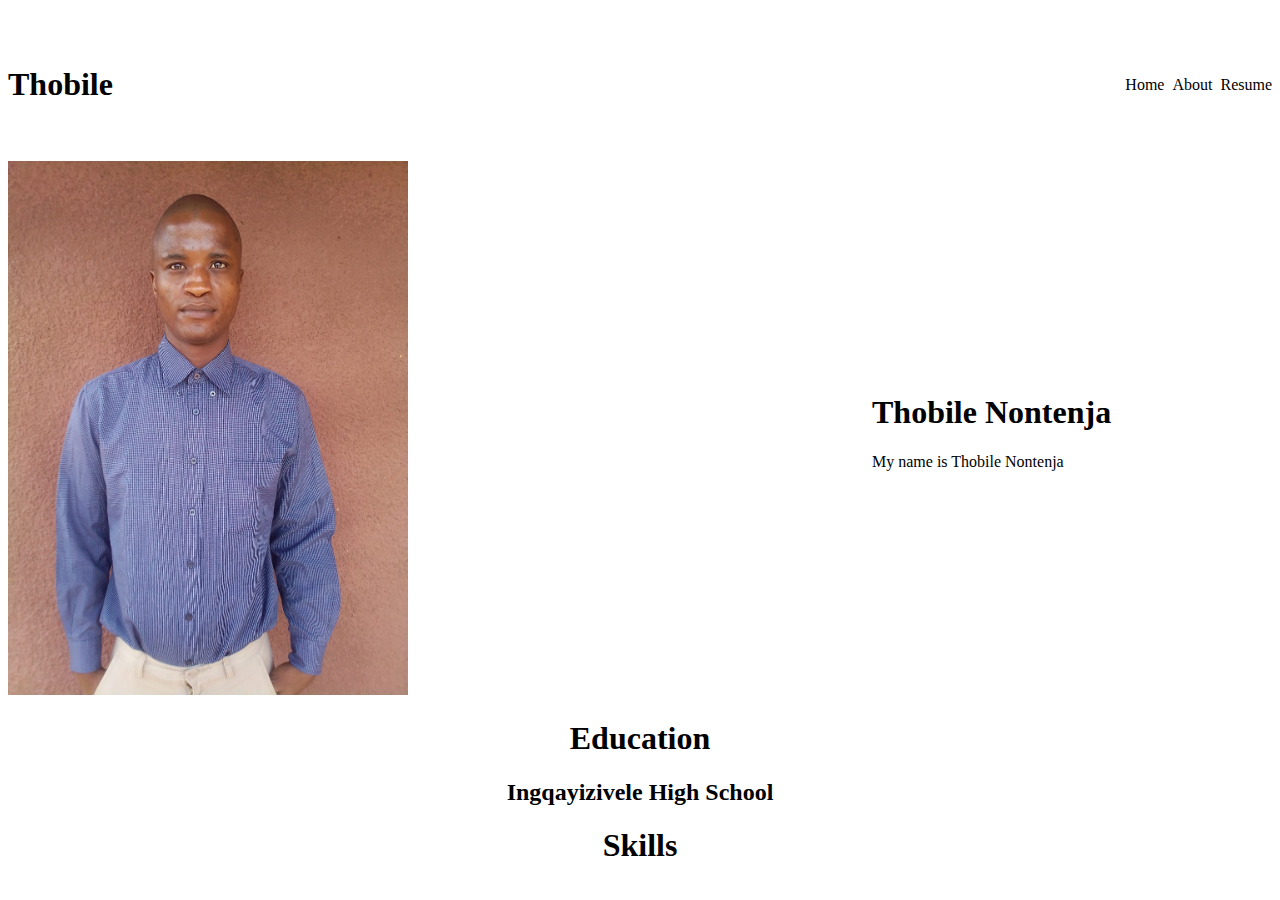
==== week two/portfolio/index.html @ d86ec3b3 "updated project" ====
<!DOCTYPE html>
<html lang="en">
<head>
    <meta charset="UTF-8">
    <meta name="viewport" content="width=device-width, initial-scale=1.0">
    <link rel="stylesheet" href="style.css">
    <title>Portfolio</title>
</head>
<body>

    <nav class="header
    ">
        <h1>Thobile</h1>
        <div class="nav-links">
            <ul>
                <li>Home</li>
                <li>About</li>
                <li>Resume</li>
            </ul>
        </div>
    </nav>

    <section class="main">
        <div class="portfolio-img">
            <img src="images/d8c69f7d-e701-4151-84f4-5d6ca91db2db.jpg" alt="">
        </div>
        <div class="content">
            <h1>Thobile Nontenja</h1>
            <p>My name is Thobile Nontenja</p>
        </div>
    </section>

    <section class="education">
        <h1>Education</h1>
        <div class="high-school">
            <h2>Ingqayizivele High School</h2>
        </div>
    </section>

    <section class="skills">
        <h1>Skills</h1>
    </section>
    
</body>
</html>
---- week two/portfolio/style.css ----
.header,.nav-links ul,.main{
    display: flex;
    justify-content: space-between;
    align-items: center;
}
.header{
    height: 17vh;
}
.nav-links ul{
    gap: 8px;
}

.nav-links ul li{
    list-style: none;
}

.main .portfolio-img{
    width: 400px;
}

.main .portfolio-img img{
    width: 100%;
}

.content{
    width: 400px;
}

.education h1{
    text-align: center;
}

.high-school{
    text-align: center;
}

.skills h1{
    text-align: center;
}
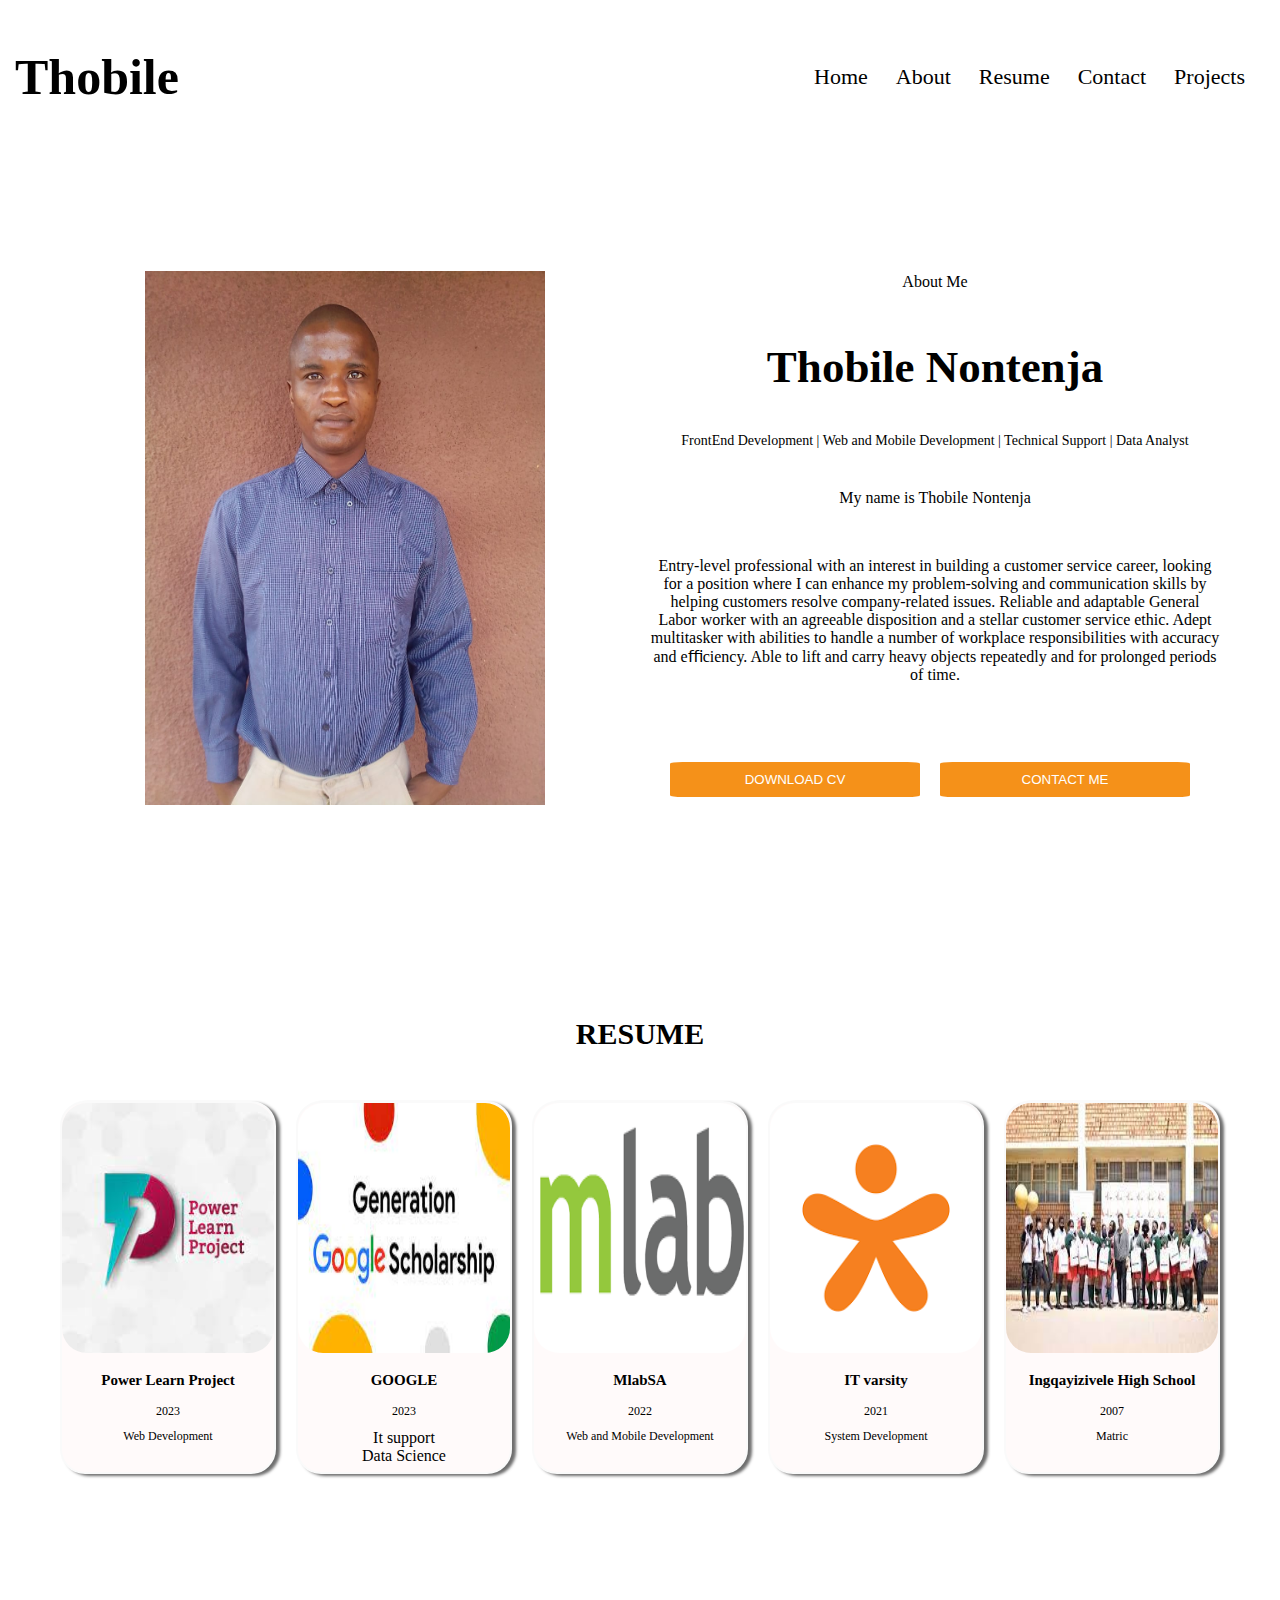
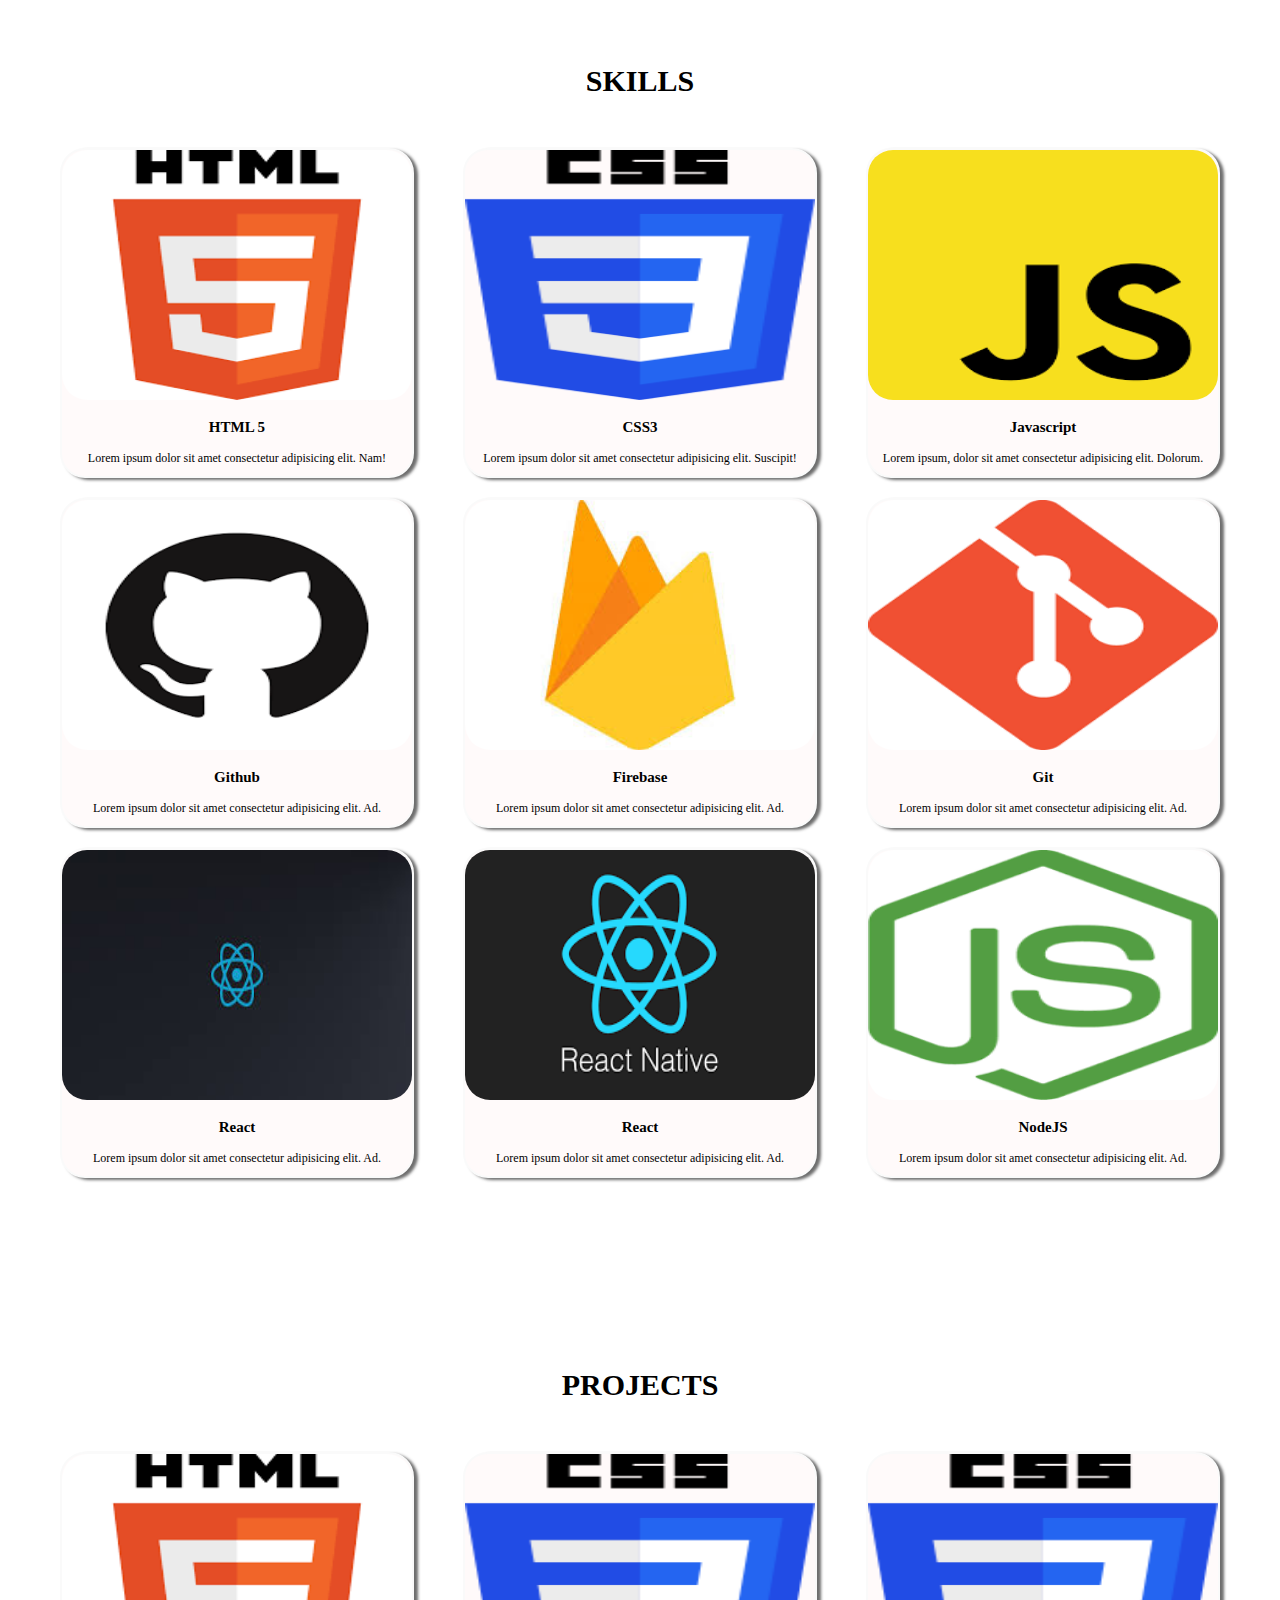
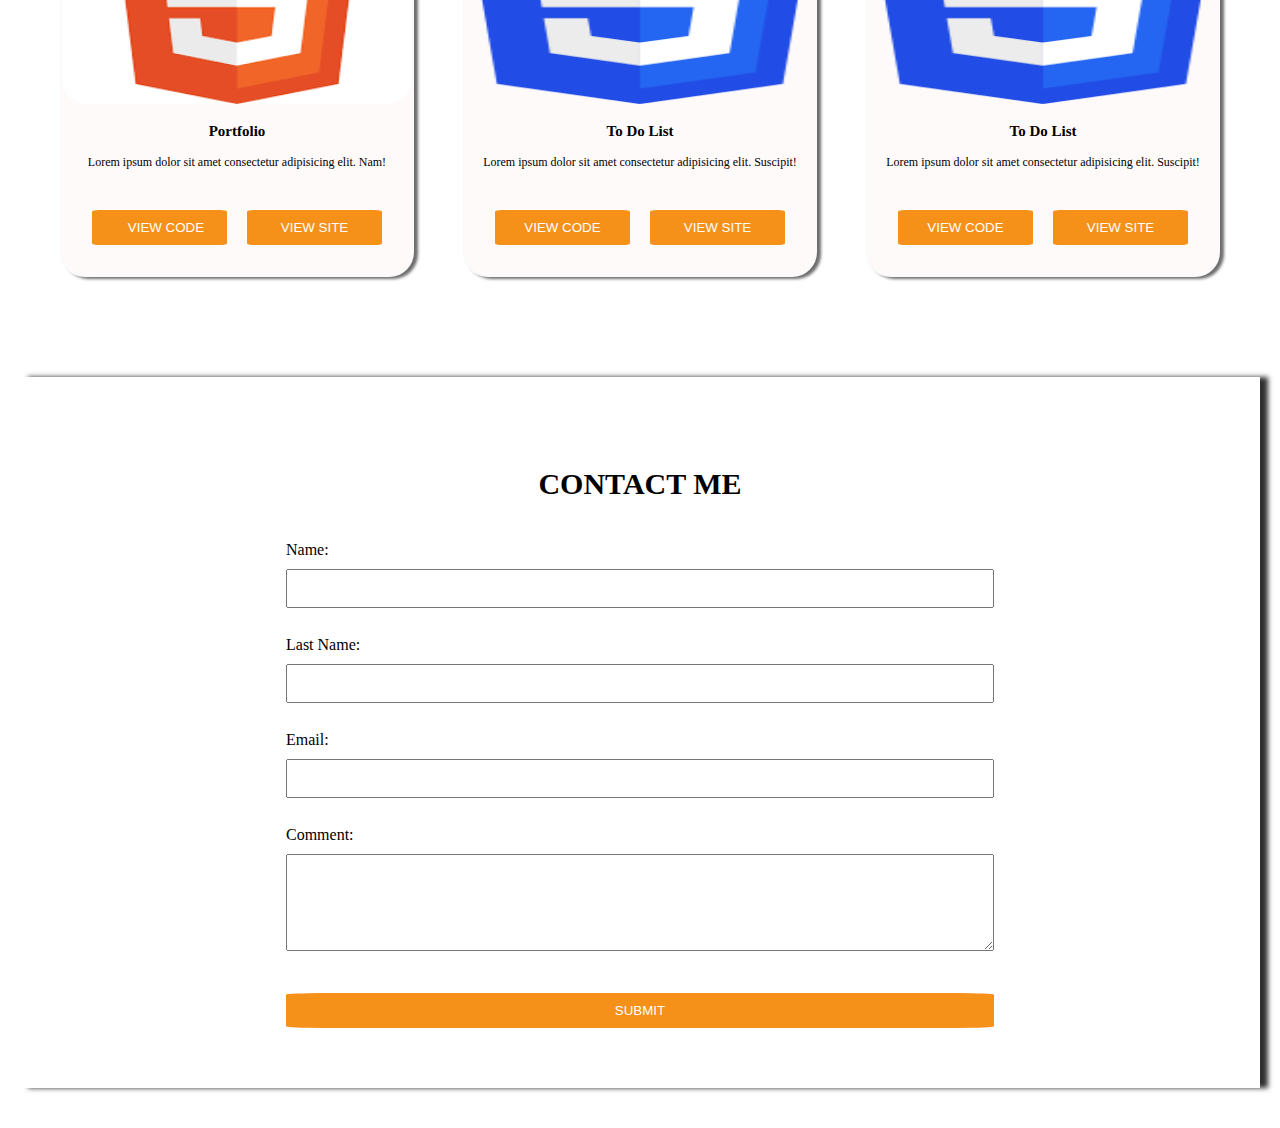
==== commit 3525b2e3: "updated project" ====
--- a/week two/portfolio/index.html
+++ b/week two/portfolio/index.html
@@ -4,41 +4,266 @@
     <meta charset="UTF-8">
     <meta name="viewport" content="width=device-width, initial-scale=1.0">
     <link rel="stylesheet" href="style.css">
+    <link rel="stylesheet" href="fontawesome/css/all.min.css">
     <title>Portfolio</title>
 </head>
 <body>
-
-    <nav class="header
-    ">
+<header>
+    <nav class="header" id="#header">
         <h1>Thobile</h1>
         <div class="nav-links">
             <ul>
-                <li>Home</li>
-                <li>About</li>
-                <li>Resume</li>
+                <li id="#home">Home</li>
+                <li id="#about">About</li>
+                <li id="#resume">Resume</li>
+                <li id="#contact">Contact</li>
+                <li>Projects</li>
+                
+                 
+                
             </ul>
         </div>
     </nav>
 
-    <section class="main">
+    <nav class="mobile-header" id="#header">
+        <h1>Thobile</h1>
+
+        <div class="hamburger">
+            <div class="hamburger-icon">
+                <span></span>
+                <span></span>
+                <span></span>
+
+            </div>
+
+            <!-- <div class="nav-links">
+                <ul>
+                    <li id="#home">Home</li>
+                    <li id="#about">About</li>
+                    <li id="#resume">Resume</li>
+                    <li id="#contact">Contact</li>
+                    <li>Projects</li>
+                </ul>
+            </div> -->
+        </div>
+       
+       
+    </nav>
+</header>
+    
+
+    <section class="about" id="#about">
         <div class="portfolio-img">
             <img src="images/d8c69f7d-e701-4151-84f4-5d6ca91db2db.jpg" alt="">
         </div>
         <div class="content">
+            <p>About Me</p>
             <h1>Thobile Nontenja</h1>
+
+            <h4>FrontEnd Development | Web and Mobile Development | Technical Support | Data Analyst</h4>
             <p>My name is Thobile Nontenja</p>
-        </div>
-    </section>
-
-    <section class="education">
-        <h1>Education</h1>
-        <div class="high-school">
-            <h2>Ingqayizivele High School</h2>
-        </div>
-    </section>
-
-    <section class="skills">
-        <h1>Skills</h1>
+            <p>Entry-level professional with an interest in building a customer service career, looking for a position where I can enhance my problem-solving and communication skills by helping customers resolve company-related issues. Reliable and adaptable General Labor worker with an agreeable disposition and a stellar customer service ethic. Adept multitasker with abilities to handle a number of workplace responsibilities with accuracy and eﬃciency. Able to lift and carry heavy objects repeatedly and for prolonged periods of time.</p>
+
+            <div class="social">
+                <i class="fa fa-twitter"></i>
+            </div>
+            <div class="btn">
+                <button>Download CV</button>
+                <button>Contact Me</button>
+            </div>
+        </div>
+    </section>
+
+    <section class="resume" id="#resume">
+        <h1>Resume</h1>
+
+        <div class="resume-content">
+            <div class="education">
+                <img src="images/plp.jpg" alt="">
+                <h6>Power Learn Project</h6>
+                <p>2023</p>
+               <p>Web Development</p>
+            </div>
+
+            <div class="education">
+                <img src="images/google.jpg" alt="">
+                <h6>GOOGLE</h6>
+                <p>2023</p>
+                <ul>
+                    <li>It support</li>
+                    <li>Data Science</li>
+                </ul>
+            </div>
+
+            <div class="education">
+                <img src="images/mlab.png" alt="">
+                <h6>MlabSA</h6>
+                <p>2022</p>
+                <p>Web and Mobile Development</p>
+                <i class="fa- fa-facebook"></i>
+            </div>
+    
+            <div class="education"> 
+                <img src="images/itvarsity.png" alt="">
+                <h6>IT varsity</h6>
+                <p>2021</p>
+                <p>System Development</p>
+            </div>
+    
+    
+           
+            <div class="education">
+                <img src="images/imgqayizivele.jpg" alt="">
+                <h6>Ingqayizivele High School</h6>
+                <p>2007</p>
+                <p>Matric</p>
+            </div>
+        </div>
+
+        
+    </section>
+
+    <section class="skills" id="#skills">
+        <h1>SkilLS</h1>
+
+        <div class="skills-content">
+            <div class="skill">
+                <img src="images/html5.png" alt="">
+                <h6>HTML 5</h6>
+                <p>Lorem ipsum dolor sit amet consectetur adipisicing elit. Nam!</p>
+                
+            </div>
+
+            <div class="skill">
+
+                <img src="images/180px-CSS3_logo_and_wordmark.svg.png" alt="">
+                <h6>CSS3</h6>
+                <p>Lorem ipsum dolor sit amet consectetur adipisicing elit. Suscipit!</p>
+                
+            </div>
+    
+            <div class="skill">
+                <img src="images/download.png" alt="">
+                <h6>Javascript</h6>
+                <p>Lorem ipsum, dolor sit amet consectetur adipisicing elit. Dolorum.</p>
+                
+            </div>
+    
+    
+           
+
+            <div class="skill">
+                <img src="images/download (4).png" alt="">
+                <h6>Github</h6>
+                <p>Lorem ipsum dolor sit amet consectetur adipisicing elit. Ad.</p>
+                
+            </div>
+
+            <div class="skill">
+                <img src="images/download (1).jpeg" alt="">
+                <h6>Firebase</h6>
+                <p>Lorem ipsum dolor sit amet consectetur adipisicing elit. Ad.</p>
+                
+            </div>
+
+            
+            <div class="skill">
+                <img src="images/download (3).png" alt="">
+                <h6>Git</h6>
+                <p>Lorem ipsum dolor sit amet consectetur adipisicing elit. Ad.</p>
+                
+            </div>
+
+            <div class="skill">
+                <img src="images/react.jpg" alt="">
+                <h6>React</h6>
+                <p>Lorem ipsum dolor sit amet consectetur adipisicing elit. Ad.</p>
+                
+            </div>
+
+            <div class="skill">
+                <img src="images/reactnative.png" alt="">
+                <h6>React</h6>
+                <p>Lorem ipsum dolor sit amet consectetur adipisicing elit. Ad.</p>
+                
+            </div>
+
+            <div class="skill">
+                <img src="images/download (2).png" alt="">
+                <h6>NodeJS</h6>
+                <p>Lorem ipsum dolor sit amet consectetur adipisicing elit. Ad.</p>
+                
+            </div>
+        </div>
+    </section>
+
+    <section class="skills" id="#skills">
+        <h1>Projects</h1>
+
+        <div class="skills-content">
+            <div class="skill">
+                <img src="images/html5.png" alt="">
+                <h6>Portfolio</h6>
+                <p>Lorem ipsum dolor sit amet consectetur adipisicing elit. Nam!</p>
+                <div class="btn">
+                    <button><i class="fa fa-github"></i>View Code</button>
+                    <button>View Site</button>
+                </div>
+            </div>
+
+            <div class="skill">
+
+                <img src="images/180px-CSS3_logo_and_wordmark.svg.png" alt="">
+                <h6>To Do List</h6>
+                <p>Lorem ipsum dolor sit amet consectetur adipisicing elit. Suscipit!</p>
+                <div class="btn">
+                    <button>View Code</button>
+                    <button>View Site</button>
+                </div>
+            </div>
+
+            <div class="skill">
+
+                <img src="images/180px-CSS3_logo_and_wordmark.svg.png" alt="">
+                <h6>To Do List</h6>
+                <p>Lorem ipsum dolor sit amet consectetur adipisicing elit. Suscipit!</p>
+                <div class="btn">
+                    <button>View Code</button>
+                    <button>View Site</button>
+                </div>
+            </div>
+           
+        </div>
+    </section>
+
+    <section class="contact" id="#contact">
+
+        <h1>Contact Me</h1>
+
+
+        <div class="contact-form">
+            <form action="">
+
+                <label for="name" id="name">Name:</label><br>
+                <input type="text"><br><br>
+
+                <label for="lname" id="lname">Last Name:</label><br>
+                <input type="text"><br><br>
+
+                <label for="email" id="email">Email:</label><br>
+                <input type="email"><br><br>
+
+                <label for="comment" id="comment">Comment:</label><br>
+                <textarea name="comment" id="comment" cols="10" rows="5"></textarea><br><br>
+
+                <button type="submit">submit</button>
+
+               
+
+
+            </form>
+        </div>
+
     </section>
     
 </body>
--- a/week two/portfolio/style.css
+++ b/week two/portfolio/style.css
@@ -1,40 +1,367 @@
-.header,.nav-links ul,.main{
+/* general styling */
+
+*{
+    padding: 0;
+    margin: 0;
+    box-sizing: border-box;
+}
+/* 
+body{
+    background-color: #1a1a1a;
+    color: #dbd7d7;
+} */
+
+/* Header section styling */
+
+.header,.nav-links ul,.about{
     display: flex;
     justify-content: space-between;
     align-items: center;
 }
+
 .header{
     height: 17vh;
 }
+
+.header h1{
+    padding: 20px 10px;
+    margin: 10px 5px;
+    font-size: 50px;
+}
+
+.nav-links{
+    padding: 20px 10px;
+    margin: 10px 5px;
+}
+
 .nav-links ul{
     gap: 8px;
+    padding: 10px;
 }
 
 .nav-links ul li{
+    font-size: 22px;
     list-style: none;
-}
-
-.main .portfolio-img{
+    margin: 10px;
+}
+
+.mobile-header{
+    display: none;
+}
+
+/* About section styling */
+
+.about{
+    padding: 50px 30px;
+    margin: 40px 20px;
+   
+}
+
+.about .portfolio-img{
+    width: 100%;
+    text-align: center;
+}
+
+.about .portfolio-img img{
     width: 400px;
 }
 
-.main .portfolio-img img{
-    width: 100%;
-}
-
 .content{
-    width: 400px;
-}
-
-.education h1{
-    text-align: center;
-}
-
-.high-school{
-    text-align: center;
-}
-
-.skills h1{
-    text-align: center;
-}
-
+    width: 100%;
+    margin: 10px 0;
+}
+.content h1{
+    text-align: center;
+    padding: 20px 5px;
+    margin: 10px 0;
+    font-size: 45px;
+    font-weight: 700;
+} 
+
+.content h4{
+    text-align: center;
+    padding: 10px 5px;
+    margin: 10px 0;
+    font-size: 14px;
+    font-weight: 400;
+} 
+
+.content p{
+    text-align: center;
+    padding: 20px 10px;
+    margin-bottom: 10px;
+    font-size: 16px;
+    font-weight: 400;
+} 
+
+.content .btn, .skills .btn{
+    display: flex;
+    padding: 20px;
+
+}
+
+.content .btn button, .skills .btn button {
+    width: 250px;
+    margin: 10px;
+    outline: 0;
+    border: 0;
+    text-transform: uppercase;
+    border-radius: 5%;
+    background-color: #f59119;
+    color: #fff;
+}
+
+/* Resume and skills section styling */
+
+.resume{
+    text-align: center;
+    padding: 50px 30px;
+    margin: 40px 20px;
+    
+   
+}
+
+.resume h1,.skills h1, .contact h1{
+    padding: 40px 10px;
+    text-transform: uppercase;
+    font-size: 30px;
+}
+
+.resume-content, .skills-content{
+    display: flex;
+    justify-content: space-around;
+    justify-items: center;
+  
+}
+
+    .skills-content {
+        flex-wrap: wrap;
+        justify-content: space-between;
+        align-items: center;
+    }
+
+
+.skill img, .education img{
+    width: 100%;
+    height: 250px;
+    border-radius: 25px 25px;
+    top: 0
+    
+}
+
+.education,.skill{
+    border: 2px solid #fafafa;
+    background-color: #fffafa;
+    width: 30%;
+    margin: 10px 10px;
+    box-shadow: 4px 2px 3px 0px hsl(0, 0%, 19%, 0.7);
+    border-radius: 25px;
+    
+
+}
+
+
+
+.education h6,.skill h6{
+    font-size: 15px;
+    padding: 5px;
+    margin: 10px 0;
+}
+
+.education p, .skill p{
+    font-size: 12px;
+    margin: 10px 5px;
+}
+
+.education ul li{
+    list-style: none;
+    font-size: 16px;
+    
+}
+.skills{
+    text-align: center;
+    padding: 50px 30px;
+    margin: 40px 20px; 
+}
+
+/* Contact section styling */
+
+.contact{
+    padding: 50px 30px;
+    margin: 40px 20px; 
+    box-shadow: 8px 0px 5px #303030;
+      
+}
+
+.contact h1{
+    text-align: center;
+}
+
+.contact-form{
+    width: 60%;
+    margin: 0 auto;
+    
+}
+
+.contact-form form{
+    width: 100%;
+}
+
+.contact-form form input,textarea,button{
+    width: 100%;
+    padding: 10px;
+    margin: 10px 0;
+}
+
+.contact-form form button{
+    text-transform: uppercase;
+    border-radius: 5%;
+    outline: none;
+    border: none;
+    background-color: #f59119;
+    color: #fff;
+}
+
+label{
+    padding:10px 0;
+}
+
+/*Media query for mobile screens*/
+
+@media (max-width: 600px) {
+
+    .header{
+        display: none;
+    }
+
+    .mobile-header, .nav-menu{
+        display: flex;
+        align-items: center;
+        justify-content: center;
+    }
+
+    .mobile-header {
+        display: flex;
+        justify-content: space-between;
+        align-items: center;
+
+    }
+
+    .mobile-header h1{
+        font-size: 30px;
+        padding: 10px;
+        margin: 10px;
+    }
+
+    .hamburger{
+
+    }
+  
+    .hamburger-icon{
+        width: 45px;
+        padding: 10px;
+        margin: 10px;
+       
+    }
+
+    .hamburger-icon span{
+        
+        width: 100%;
+        /* border: 1px solid #fff; */
+        background-color: #000;
+        
+        margin: 2px;
+        display: block;
+        padding: 5px;
+    }
+
+    .nav-links ul{
+        background-color: #fff;
+        display: hidden;
+        
+    }
+
+    .nav-links ul li{
+        
+        margin: 20px;
+        padding: 10px;
+    }
+
+    .about {
+        display: block;
+        padding: 10px;
+        margin: 10px 0;
+        
+    }
+
+    .about .portfolio-img {
+        width: 100%;
+    }
+
+    .about .portfolio-img img {
+        width: 100%;
+    }
+
+    .content h1 {
+        
+        font-size: 30px;
+        
+    }
+    
+    .content h4 {
+        font-size: 12px;
+        font-weight: 900;
+    }
+
+    .content p {
+        text-align: left;
+       
+        line-height: 16px;
+        font-size: 14px;
+        
+    }
+
+    .resume {
+        text-align: center;
+        padding: 10px;
+        margin: 10px;
+    }
+
+    .resume h1, .skills h1, .contact h1 {
+        padding: 20px 10px;
+        text-transform: uppercase;
+        font-size: 20px;
+    }
+
+    .resume-content, .skills-content {
+        display: block;
+        
+        flex-wrap: wrap;
+    }
+
+    .education, .skill {
+        
+        width: 100%;
+
+        
+    }
+
+    .skills {
+        text-align: center;
+        padding: 10px;
+        margin: 10px;
+    }
+
+    .contact {
+        
+        padding: 10px;
+        margin: 10px;
+    }
+
+    .contact-form {
+        width: 100%;
+        margin: 0 auto;
+    }
+    
+}
+
--- a/week two/portfolio/fontawesome/css/all.min.css
+++ b/week two/portfolio/fontawesome/css/all.min.css
@@ -0,0 +1,5 @@
+/*!
+ * Font Awesome Free 5.12.1 by @fontawesome - https://fontawesome.com
+ * License - https://fontawesome.com/license/free (Icons: CC BY 4.0, Fonts: SIL OFL 1.1, Code: MIT License)
+ */
+.fa,.fab,.fad,.fal,.far,.fas{-moz-osx-font-smoothing:grayscale;-webkit-font-smoothing:antialiased;display:inline-block;font-style:normal;font-variant:normal;text-rendering:auto;line-height:1}.fa-lg{font-size:1.33333em;line-height:.75em;vertical-align:-.0667em}.fa-xs{font-size:.75em}.fa-sm{font-size:.875em}.fa-1x{font-size:1em}.fa-2x{font-size:2em}.fa-3x{font-size:3em}.fa-4x{font-size:4em}.fa-5x{font-size:5em}.fa-6x{font-size:6em}.fa-7x{font-size:7em}.fa-8x{font-size:8em}.fa-9x{font-size:9em}.fa-10x{font-size:10em}.fa-fw{text-align:center;width:1.25em}.fa-ul{list-style-type:none;margin-left:2.5em;padding-left:0}.fa-ul>li{position:relative}.fa-li{left:-2em;position:absolute;text-align:center;width:2em;line-height:inherit}.fa-border{border:.08em solid #eee;border-radius:.1em;padding:.2em .25em .15em}.fa-pull-left{float:left}.fa-pull-right{float:right}.fa.fa-pull-left,.fab.fa-pull-left,.fal.fa-pull-left,.far.fa-pull-left,.fas.fa-pull-left{margin-right:.3em}.fa.fa-pull-right,.fab.fa-pull-right,.fal.fa-pull-right,.far.fa-pull-right,.fas.fa-pull-right{margin-left:.3em}.fa-spin{-webkit-animation:fa-spin 2s linear infinite;animation:fa-spin 2s linear infinite}.fa-pulse{-webkit-animation:fa-spin 1s steps(8) infinite;animation:fa-spin 1s steps(8) infinite}@-webkit-keyframes fa-spin{0%{-webkit-transform:rotate(0deg);transform:rotate(0deg)}to{-webkit-transform:rotate(1turn);transform:rotate(1turn)}}@keyframes fa-spin{0%{-webkit-transform:rotate(0deg);transform:rotate(0deg)}to{-webkit-transform:rotate(1turn);transform:rotate(1turn)}}.fa-rotate-90{-ms-filter:"progid:DXImageTransform.Microsoft.BasicImage(rotation=1)";-webkit-transform:rotate(90deg);transform:rotate(90deg)}.fa-rotate-180{-ms-filter:"progid:DXImageTransform.Microsoft.BasicImage(rotation=2)";-webkit-transform:rotate(180deg);transform:rotate(180deg)}.fa-rotate-270{-ms-filter:"progid:DXImageTransform.Microsoft.BasicImage(rotation=3)";-webkit-transform:rotate(270deg);transform:rotate(270deg)}.fa-flip-horizontal{-ms-filter:"progid:DXImageTransform.Microsoft.BasicImage(rotation=0, mirror=1)";-webkit-transform:scaleX(-1);transform:scaleX(-1)}.fa-flip-vertical{-webkit-transform:scaleY(-1);transform:scaleY(-1)}.fa-flip-both,.fa-flip-horizontal.fa-flip-vertical,.fa-flip-vertical{-ms-filter:"progid:DXImageTransform.Microsoft.BasicImage(rotation=2, mirror=1)"}.fa-flip-both,.fa-flip-horizontal.fa-flip-vertical{-webkit-transform:scale(-1);transform:scale(-1)}:root .fa-flip-both,:root .fa-flip-horizontal,:root .fa-flip-vertical,:root .fa-rotate-90,:root .fa-rotate-180,:root .fa-rotate-270{-webkit-filter:none;filter:none}.fa-stack{display:inline-block;height:2em;line-height:2em;position:relative;vertical-align:middle;width:2.5em}.fa-stack-1x,.fa-stack-2x{left:0;position:absolute;text-align:center;width:100%}.fa-stack-1x{line-height:inherit}.fa-stack-2x{font-size:2em}.fa-inverse{color:#fff}.fa-500px:before{content:"\f26e"}.fa-accessible-icon:before{content:"\f368"}.fa-accusoft:before{content:"\f369"}.fa-acquisitions-incorporated:before{content:"\f6af"}.fa-ad:before{content:"\f641"}.fa-address-book:before{content:"\f2b9"}.fa-address-card:before{content:"\f2bb"}.fa-adjust:before{content:"\f042"}.fa-adn:before{content:"\f170"}.fa-adobe:before{content:"\f778"}.fa-adversal:before{content:"\f36a"}.fa-affiliatetheme:before{content:"\f36b"}.fa-air-freshener:before{content:"\f5d0"}.fa-airbnb:before{content:"\f834"}.fa-algolia:before{content:"\f36c"}.fa-align-center:before{content:"\f037"}.fa-align-justify:before{content:"\f039"}.fa-align-left:before{content:"\f036"}.fa-align-right:before{content:"\f038"}.fa-alipay:before{content:"\f642"}.fa-allergies:before{content:"\f461"}.fa-amazon:before{content:"\f270"}.fa-amazon-pay:before{content:"\f42c"}.fa-ambulance:before{content:"\f0f9"}.fa-american-sign-language-interpreting:before{content:"\f2a3"}.fa-amilia:before{content:"\f36d"}.fa-anchor:before{content:"\f13d"}.fa-android:before{content:"\f17b"}.fa-angellist:before{content:"\f209"}.fa-angle-double-down:before{content:"\f103"}.fa-angle-double-left:before{content:"\f100"}.fa-angle-double-right:before{content:"\f101"}.fa-angle-double-up:before{content:"\f102"}.fa-angle-down:before{content:"\f107"}.fa-angle-left:before{content:"\f104"}.fa-angle-right:before{content:"\f105"}.fa-angle-up:before{content:"\f106"}.fa-angry:before{content:"\f556"}.fa-angrycreative:before{content:"\f36e"}.fa-angular:before{content:"\f420"}.fa-ankh:before{content:"\f644"}.fa-app-store:before{content:"\f36f"}.fa-app-store-ios:before{content:"\f370"}.fa-apper:before{content:"\f371"}.fa-apple:before{content:"\f179"}.fa-apple-alt:before{content:"\f5d1"}.fa-apple-pay:before{content:"\f415"}.fa-archive:before{content:"\f187"}.fa-archway:before{content:"\f557"}.fa-arrow-alt-circle-down:before{content:"\f358"}.fa-arrow-alt-circle-left:before{content:"\f359"}.fa-arrow-alt-circle-right:before{content:"\f35a"}.fa-arrow-alt-circle-up:before{content:"\f35b"}.fa-arrow-circle-down:before{content:"\f0ab"}.fa-arrow-circle-left:before{content:"\f0a8"}.fa-arrow-circle-right:before{content:"\f0a9"}.fa-arrow-circle-up:before{content:"\f0aa"}.fa-arrow-down:before{content:"\f063"}.fa-arrow-left:before{content:"\f060"}.fa-arrow-right:before{content:"\f061"}.fa-arrow-up:before{content:"\f062"}.fa-arrows-alt:before{content:"\f0b2"}.fa-arrows-alt-h:before{content:"\f337"}.fa-arrows-alt-v:before{content:"\f338"}.fa-artstation:before{content:"\f77a"}.fa-assistive-listening-systems:before{content:"\f2a2"}.fa-asterisk:before{content:"\f069"}.fa-asymmetrik:before{content:"\f372"}.fa-at:before{content:"\f1fa"}.fa-atlas:before{content:"\f558"}.fa-atlassian:before{content:"\f77b"}.fa-atom:before{content:"\f5d2"}.fa-audible:before{content:"\f373"}.fa-audio-description:before{content:"\f29e"}.fa-autoprefixer:before{content:"\f41c"}.fa-avianex:before{content:"\f374"}.fa-aviato:before{content:"\f421"}.fa-award:before{content:"\f559"}.fa-aws:before{content:"\f375"}.fa-baby:before{content:"\f77c"}.fa-baby-carriage:before{content:"\f77d"}.fa-backspace:before{content:"\f55a"}.fa-backward:before{content:"\f04a"}.fa-bacon:before{content:"\f7e5"}.fa-bahai:before{content:"\f666"}.fa-balance-scale:before{content:"\f24e"}.fa-balance-scale-left:before{content:"\f515"}.fa-balance-scale-right:before{content:"\f516"}.fa-ban:before{content:"\f05e"}.fa-band-aid:before{content:"\f462"}.fa-bandcamp:before{content:"\f2d5"}.fa-barcode:before{content:"\f02a"}.fa-bars:before{content:"\f0c9"}.fa-baseball-ball:before{content:"\f433"}.fa-basketball-ball:before{content:"\f434"}.fa-bath:before{content:"\f2cd"}.fa-battery-empty:before{content:"\f244"}.fa-battery-full:before{content:"\f240"}.fa-battery-half:before{content:"\f242"}.fa-battery-quarter:before{content:"\f243"}.fa-battery-three-quarters:before{content:"\f241"}.fa-battle-net:before{content:"\f835"}.fa-bed:before{content:"\f236"}.fa-beer:before{content:"\f0fc"}.fa-behance:before{content:"\f1b4"}.fa-behance-square:before{content:"\f1b5"}.fa-bell:before{content:"\f0f3"}.fa-bell-slash:before{content:"\f1f6"}.fa-bezier-curve:before{content:"\f55b"}.fa-bible:before{content:"\f647"}.fa-bicycle:before{content:"\f206"}.fa-biking:before{content:"\f84a"}.fa-bimobject:before{content:"\f378"}.fa-binoculars:before{content:"\f1e5"}.fa-biohazard:before{content:"\f780"}.fa-birthday-cake:before{content:"\f1fd"}.fa-bitbucket:before{content:"\f171"}.fa-bitcoin:before{content:"\f379"}.fa-bity:before{content:"\f37a"}.fa-black-tie:before{content:"\f27e"}.fa-blackberry:before{content:"\f37b"}.fa-blender:before{content:"\f517"}.fa-blender-phone:before{content:"\f6b6"}.fa-blind:before{content:"\f29d"}.fa-blog:before{content:"\f781"}.fa-blogger:before{content:"\f37c"}.fa-blogger-b:before{content:"\f37d"}.fa-bluetooth:before{content:"\f293"}.fa-bluetooth-b:before{content:"\f294"}.fa-bold:before{content:"\f032"}.fa-bolt:before{content:"\f0e7"}.fa-bomb:before{content:"\f1e2"}.fa-bone:before{content:"\f5d7"}.fa-bong:before{content:"\f55c"}.fa-book:before{content:"\f02d"}.fa-book-dead:before{content:"\f6b7"}.fa-book-medical:before{content:"\f7e6"}.fa-book-open:before{content:"\f518"}.fa-book-reader:before{content:"\f5da"}.fa-bookmark:before{content:"\f02e"}.fa-bootstrap:before{content:"\f836"}.fa-border-all:before{content:"\f84c"}.fa-border-none:before{content:"\f850"}.fa-border-style:before{content:"\f853"}.fa-bowling-ball:before{content:"\f436"}.fa-box:before{content:"\f466"}.fa-box-open:before{content:"\f49e"}.fa-boxes:before{content:"\f468"}.fa-braille:before{content:"\f2a1"}.fa-brain:before{content:"\f5dc"}.fa-bread-slice:before{content:"\f7ec"}.fa-briefcase:before{content:"\f0b1"}.fa-briefcase-medical:before{content:"\f469"}.fa-broadcast-tower:before{content:"\f519"}.fa-broom:before{content:"\f51a"}.fa-brush:before{content:"\f55d"}.fa-btc:before{content:"\f15a"}.fa-buffer:before{content:"\f837"}.fa-bug:before{content:"\f188"}.fa-building:before{content:"\f1ad"}.fa-bullhorn:before{content:"\f0a1"}.fa-bullseye:before{content:"\f140"}.fa-burn:before{content:"\f46a"}.fa-buromobelexperte:before{content:"\f37f"}.fa-bus:before{content:"\f207"}.fa-bus-alt:before{content:"\f55e"}.fa-business-time:before{content:"\f64a"}.fa-buy-n-large:before{content:"\f8a6"}.fa-buysellads:before{content:"\f20d"}.fa-calculator:before{content:"\f1ec"}.fa-calendar:before{content:"\f133"}.fa-calendar-alt:before{content:"\f073"}.fa-calendar-check:before{content:"\f274"}.fa-calendar-day:before{content:"\f783"}.fa-calendar-minus:before{content:"\f272"}.fa-calendar-plus:before{content:"\f271"}.fa-calendar-times:before{content:"\f273"}.fa-calendar-week:before{content:"\f784"}.fa-camera:before{content:"\f030"}.fa-camera-retro:before{content:"\f083"}.fa-campground:before{content:"\f6bb"}.fa-canadian-maple-leaf:before{content:"\f785"}.fa-candy-cane:before{content:"\f786"}.fa-cannabis:before{content:"\f55f"}.fa-capsules:before{content:"\f46b"}.fa-car:before{content:"\f1b9"}.fa-car-alt:before{content:"\f5de"}.fa-car-battery:before{content:"\f5df"}.fa-car-crash:before{content:"\f5e1"}.fa-car-side:before{content:"\f5e4"}.fa-caravan:before{content:"\f8ff"}.fa-caret-down:before{content:"\f0d7"}.fa-caret-left:before{content:"\f0d9"}.fa-caret-right:before{content:"\f0da"}.fa-caret-square-down:before{content:"\f150"}.fa-caret-square-left:before{content:"\f191"}.fa-caret-square-right:before{content:"\f152"}.fa-caret-square-up:before{content:"\f151"}.fa-caret-up:before{content:"\f0d8"}.fa-carrot:before{content:"\f787"}.fa-cart-arrow-down:before{content:"\f218"}.fa-cart-plus:before{content:"\f217"}.fa-cash-register:before{content:"\f788"}.fa-cat:before{content:"\f6be"}.fa-cc-amazon-pay:before{content:"\f42d"}.fa-cc-amex:before{content:"\f1f3"}.fa-cc-apple-pay:before{content:"\f416"}.fa-cc-diners-club:before{content:"\f24c"}.fa-cc-discover:before{content:"\f1f2"}.fa-cc-jcb:before{content:"\f24b"}.fa-cc-mastercard:before{content:"\f1f1"}.fa-cc-paypal:before{content:"\f1f4"}.fa-cc-stripe:before{content:"\f1f5"}.fa-cc-visa:before{content:"\f1f0"}.fa-centercode:before{content:"\f380"}.fa-centos:before{content:"\f789"}.fa-certificate:before{content:"\f0a3"}.fa-chair:before{content:"\f6c0"}.fa-chalkboard:before{content:"\f51b"}.fa-chalkboard-teacher:before{content:"\f51c"}.fa-charging-station:before{content:"\f5e7"}.fa-chart-area:before{content:"\f1fe"}.fa-chart-bar:before{content:"\f080"}.fa-chart-line:before{content:"\f201"}.fa-chart-pie:before{content:"\f200"}.fa-check:before{content:"\f00c"}.fa-check-circle:before{content:"\f058"}.fa-check-double:before{content:"\f560"}.fa-check-square:before{content:"\f14a"}.fa-cheese:before{content:"\f7ef"}.fa-chess:before{content:"\f439"}.fa-chess-bishop:before{content:"\f43a"}.fa-chess-board:before{content:"\f43c"}.fa-chess-king:before{content:"\f43f"}.fa-chess-knight:before{content:"\f441"}.fa-chess-pawn:before{content:"\f443"}.fa-chess-queen:before{content:"\f445"}.fa-chess-rook:before{content:"\f447"}.fa-chevron-circle-down:before{content:"\f13a"}.fa-chevron-circle-left:before{content:"\f137"}.fa-chevron-circle-right:before{content:"\f138"}.fa-chevron-circle-up:before{content:"\f139"}.fa-chevron-down:before{content:"\f078"}.fa-chevron-left:before{content:"\f053"}.fa-chevron-right:before{content:"\f054"}.fa-chevron-up:before{content:"\f077"}.fa-child:before{content:"\f1ae"}.fa-chrome:before{content:"\f268"}.fa-chromecast:before{content:"\f838"}.fa-church:before{content:"\f51d"}.fa-circle:before{content:"\f111"}.fa-circle-notch:before{content:"\f1ce"}.fa-city:before{content:"\f64f"}.fa-clinic-medical:before{content:"\f7f2"}.fa-clipboard:before{content:"\f328"}.fa-clipboard-check:before{content:"\f46c"}.fa-clipboard-list:before{content:"\f46d"}.fa-clock:before{content:"\f017"}.fa-clone:before{content:"\f24d"}.fa-closed-captioning:before{content:"\f20a"}.fa-cloud:before{content:"\f0c2"}.fa-cloud-download-alt:before{content:"\f381"}.fa-cloud-meatball:before{content:"\f73b"}.fa-cloud-moon:before{content:"\f6c3"}.fa-cloud-moon-rain:before{content:"\f73c"}.fa-cloud-rain:before{content:"\f73d"}.fa-cloud-showers-heavy:before{content:"\f740"}.fa-cloud-sun:before{content:"\f6c4"}.fa-cloud-sun-rain:before{content:"\f743"}.fa-cloud-upload-alt:before{content:"\f382"}.fa-cloudscale:before{content:"\f383"}.fa-cloudsmith:before{content:"\f384"}.fa-cloudversify:before{content:"\f385"}.fa-cocktail:before{content:"\f561"}.fa-code:before{content:"\f121"}.fa-code-branch:before{content:"\f126"}.fa-codepen:before{content:"\f1cb"}.fa-codiepie:before{content:"\f284"}.fa-coffee:before{content:"\f0f4"}.fa-cog:before{content:"\f013"}.fa-cogs:before{content:"\f085"}.fa-coins:before{content:"\f51e"}.fa-columns:before{content:"\f0db"}.fa-comment:before{content:"\f075"}.fa-comment-alt:before{content:"\f27a"}.fa-comment-dollar:before{content:"\f651"}.fa-comment-dots:before{content:"\f4ad"}.fa-comment-medical:before{content:"\f7f5"}.fa-comment-slash:before{content:"\f4b3"}.fa-comments:before{content:"\f086"}.fa-comments-dollar:before{content:"\f653"}.fa-compact-disc:before{content:"\f51f"}.fa-compass:before{content:"\f14e"}.fa-compress:before{content:"\f066"}.fa-compress-alt:before{content:"\f422"}.fa-compress-arrows-alt:before{content:"\f78c"}.fa-concierge-bell:before{content:"\f562"}.fa-confluence:before{content:"\f78d"}.fa-connectdevelop:before{content:"\f20e"}.fa-contao:before{content:"\f26d"}.fa-cookie:before{content:"\f563"}.fa-cookie-bite:before{content:"\f564"}.fa-copy:before{content:"\f0c5"}.fa-copyright:before{content:"\f1f9"}.fa-cotton-bureau:before{content:"\f89e"}.fa-couch:before{content:"\f4b8"}.fa-cpanel:before{content:"\f388"}.fa-creative-commons:before{content:"\f25e"}.fa-creative-commons-by:before{content:"\f4e7"}.fa-creative-commons-nc:before{content:"\f4e8"}.fa-creative-commons-nc-eu:before{content:"\f4e9"}.fa-creative-commons-nc-jp:before{content:"\f4ea"}.fa-creative-commons-nd:before{content:"\f4eb"}.fa-creative-commons-pd:before{content:"\f4ec"}.fa-creative-commons-pd-alt:before{content:"\f4ed"}.fa-creative-commons-remix:before{content:"\f4ee"}.fa-creative-commons-sa:before{content:"\f4ef"}.fa-creative-commons-sampling:before{content:"\f4f0"}.fa-creative-commons-sampling-plus:before{content:"\f4f1"}.fa-creative-commons-share:before{content:"\f4f2"}.fa-creative-commons-zero:before{content:"\f4f3"}.fa-credit-card:before{content:"\f09d"}.fa-critical-role:before{content:"\f6c9"}.fa-crop:before{content:"\f125"}.fa-crop-alt:before{content:"\f565"}.fa-cross:before{content:"\f654"}.fa-crosshairs:before{content:"\f05b"}.fa-crow:before{content:"\f520"}.fa-crown:before{content:"\f521"}.fa-crutch:before{content:"\f7f7"}.fa-css3:before{content:"\f13c"}.fa-css3-alt:before{content:"\f38b"}.fa-cube:before{content:"\f1b2"}.fa-cubes:before{content:"\f1b3"}.fa-cut:before{content:"\f0c4"}.fa-cuttlefish:before{content:"\f38c"}.fa-d-and-d:before{content:"\f38d"}.fa-d-and-d-beyond:before{content:"\f6ca"}.fa-dailymotion:before{content:"\f952"}.fa-dashcube:before{content:"\f210"}.fa-database:before{content:"\f1c0"}.fa-deaf:before{content:"\f2a4"}.fa-delicious:before{content:"\f1a5"}.fa-democrat:before{content:"\f747"}.fa-deploydog:before{content:"\f38e"}.fa-deskpro:before{content:"\f38f"}.fa-desktop:before{content:"\f108"}.fa-dev:before{content:"\f6cc"}.fa-deviantart:before{content:"\f1bd"}.fa-dharmachakra:before{content:"\f655"}.fa-dhl:before{content:"\f790"}.fa-diagnoses:before{content:"\f470"}.fa-diaspora:before{content:"\f791"}.fa-dice:before{content:"\f522"}.fa-dice-d20:before{content:"\f6cf"}.fa-dice-d6:before{content:"\f6d1"}.fa-dice-five:before{content:"\f523"}.fa-dice-four:before{content:"\f524"}.fa-dice-one:before{content:"\f525"}.fa-dice-six:before{content:"\f526"}.fa-dice-three:before{content:"\f527"}.fa-dice-two:before{content:"\f528"}.fa-digg:before{content:"\f1a6"}.fa-digital-ocean:before{content:"\f391"}.fa-digital-tachograph:before{content:"\f566"}.fa-directions:before{content:"\f5eb"}.fa-discord:before{content:"\f392"}.fa-discourse:before{content:"\f393"}.fa-divide:before{content:"\f529"}.fa-dizzy:before{content:"\f567"}.fa-dna:before{content:"\f471"}.fa-dochub:before{content:"\f394"}.fa-docker:before{content:"\f395"}.fa-dog:before{content:"\f6d3"}.fa-dollar-sign:before{content:"\f155"}.fa-dolly:before{content:"\f472"}.fa-dolly-flatbed:before{content:"\f474"}.fa-donate:before{content:"\f4b9"}.fa-door-closed:before{content:"\f52a"}.fa-door-open:before{content:"\f52b"}.fa-dot-circle:before{content:"\f192"}.fa-dove:before{content:"\f4ba"}.fa-download:before{content:"\f019"}.fa-draft2digital:before{content:"\f396"}.fa-drafting-compass:before{content:"\f568"}.fa-dragon:before{content:"\f6d5"}.fa-draw-polygon:before{content:"\f5ee"}.fa-dribbble:before{content:"\f17d"}.fa-dribbble-square:before{content:"\f397"}.fa-dropbox:before{content:"\f16b"}.fa-drum:before{content:"\f569"}.fa-drum-steelpan:before{content:"\f56a"}.fa-drumstick-bite:before{content:"\f6d7"}.fa-drupal:before{content:"\f1a9"}.fa-dumbbell:before{content:"\f44b"}.fa-dumpster:before{content:"\f793"}.fa-dumpster-fire:before{content:"\f794"}.fa-dungeon:before{content:"\f6d9"}.fa-dyalog:before{content:"\f399"}.fa-earlybirds:before{content:"\f39a"}.fa-ebay:before{content:"\f4f4"}.fa-edge:before{content:"\f282"}.fa-edit:before{content:"\f044"}.fa-egg:before{content:"\f7fb"}.fa-eject:before{content:"\f052"}.fa-elementor:before{content:"\f430"}.fa-ellipsis-h:before{content:"\f141"}.fa-ellipsis-v:before{content:"\f142"}.fa-ello:before{content:"\f5f1"}.fa-ember:before{content:"\f423"}.fa-empire:before{content:"\f1d1"}.fa-envelope:before{content:"\f0e0"}.fa-envelope-open:before{content:"\f2b6"}.fa-envelope-open-text:before{content:"\f658"}.fa-envelope-square:before{content:"\f199"}.fa-envira:before{content:"\f299"}.fa-equals:before{content:"\f52c"}.fa-eraser:before{content:"\f12d"}.fa-erlang:before{content:"\f39d"}.fa-ethereum:before{content:"\f42e"}.fa-ethernet:before{content:"\f796"}.fa-etsy:before{content:"\f2d7"}.fa-euro-sign:before{content:"\f153"}.fa-evernote:before{content:"\f839"}.fa-exchange-alt:before{content:"\f362"}.fa-exclamation:before{content:"\f12a"}.fa-exclamation-circle:before{content:"\f06a"}.fa-exclamation-triangle:before{content:"\f071"}.fa-expand:before{content:"\f065"}.fa-expand-alt:before{content:"\f424"}.fa-expand-arrows-alt:before{content:"\f31e"}.fa-expeditedssl:before{content:"\f23e"}.fa-external-link-alt:before{content:"\f35d"}.fa-external-link-square-alt:before{content:"\f360"}.fa-eye:before{content:"\f06e"}.fa-eye-dropper:before{content:"\f1fb"}.fa-eye-slash:before{content:"\f070"}.fa-facebook:before{content:"\f09a"}.fa-facebook-f:before{content:"\f39e"}.fa-facebook-messenger:before{content:"\f39f"}.fa-facebook-square:before{content:"\f082"}.fa-fan:before{content:"\f863"}.fa-fantasy-flight-games:before{content:"\f6dc"}.fa-fast-backward:before{content:"\f049"}.fa-fast-forward:before{content:"\f050"}.fa-fax:before{content:"\f1ac"}.fa-feather:before{content:"\f52d"}.fa-feather-alt:before{content:"\f56b"}.fa-fedex:before{content:"\f797"}.fa-fedora:before{content:"\f798"}.fa-female:before{content:"\f182"}.fa-fighter-jet:before{content:"\f0fb"}.fa-figma:before{content:"\f799"}.fa-file:before{content:"\f15b"}.fa-file-alt:before{content:"\f15c"}.fa-file-archive:before{content:"\f1c6"}.fa-file-audio:before{content:"\f1c7"}.fa-file-code:before{content:"\f1c9"}.fa-file-contract:before{content:"\f56c"}.fa-file-csv:before{content:"\f6dd"}.fa-file-download:before{content:"\f56d"}.fa-file-excel:before{content:"\f1c3"}.fa-file-export:before{content:"\f56e"}.fa-file-image:before{content:"\f1c5"}.fa-file-import:before{content:"\f56f"}.fa-file-invoice:before{content:"\f570"}.fa-file-invoice-dollar:before{content:"\f571"}.fa-file-medical:before{content:"\f477"}.fa-file-medical-alt:before{content:"\f478"}.fa-file-pdf:before{content:"\f1c1"}.fa-file-powerpoint:before{content:"\f1c4"}.fa-file-prescription:before{content:"\f572"}.fa-file-signature:before{content:"\f573"}.fa-file-upload:before{content:"\f574"}.fa-file-video:before{content:"\f1c8"}.fa-file-word:before{content:"\f1c2"}.fa-fill:before{content:"\f575"}.fa-fill-drip:before{content:"\f576"}.fa-film:before{content:"\f008"}.fa-filter:before{content:"\f0b0"}.fa-fingerprint:before{content:"\f577"}.fa-fire:before{content:"\f06d"}.fa-fire-alt:before{content:"\f7e4"}.fa-fire-extinguisher:before{content:"\f134"}.fa-firefox:before{content:"\f269"}.fa-firefox-browser:before{content:"\f907"}.fa-first-aid:before{content:"\f479"}.fa-first-order:before{content:"\f2b0"}.fa-first-order-alt:before{content:"\f50a"}.fa-firstdraft:before{content:"\f3a1"}.fa-fish:before{content:"\f578"}.fa-fist-raised:before{content:"\f6de"}.fa-flag:before{content:"\f024"}.fa-flag-checkered:before{content:"\f11e"}.fa-flag-usa:before{content:"\f74d"}.fa-flask:before{content:"\f0c3"}.fa-flickr:before{content:"\f16e"}.fa-flipboard:before{content:"\f44d"}.fa-flushed:before{content:"\f579"}.fa-fly:before{content:"\f417"}.fa-folder:before{content:"\f07b"}.fa-folder-minus:before{content:"\f65d"}.fa-folder-open:before{content:"\f07c"}.fa-folder-plus:before{content:"\f65e"}.fa-font:before{content:"\f031"}.fa-font-awesome:before{content:"\f2b4"}.fa-font-awesome-alt:before{content:"\f35c"}.fa-font-awesome-flag:before{content:"\f425"}.fa-font-awesome-logo-full:before{content:"\f4e6"}.fa-fonticons:before{content:"\f280"}.fa-fonticons-fi:before{content:"\f3a2"}.fa-football-ball:before{content:"\f44e"}.fa-fort-awesome:before{content:"\f286"}.fa-fort-awesome-alt:before{content:"\f3a3"}.fa-forumbee:before{content:"\f211"}.fa-forward:before{content:"\f04e"}.fa-foursquare:before{content:"\f180"}.fa-free-code-camp:before{content:"\f2c5"}.fa-freebsd:before{content:"\f3a4"}.fa-frog:before{content:"\f52e"}.fa-frown:before{content:"\f119"}.fa-frown-open:before{content:"\f57a"}.fa-fulcrum:before{content:"\f50b"}.fa-funnel-dollar:before{content:"\f662"}.fa-futbol:before{content:"\f1e3"}.fa-galactic-republic:before{content:"\f50c"}.fa-galactic-senate:before{content:"\f50d"}.fa-gamepad:before{content:"\f11b"}.fa-gas-pump:before{content:"\f52f"}.fa-gavel:before{content:"\f0e3"}.fa-gem:before{content:"\f3a5"}.fa-genderless:before{content:"\f22d"}.fa-get-pocket:before{content:"\f265"}.fa-gg:before{content:"\f260"}.fa-gg-circle:before{content:"\f261"}.fa-ghost:before{content:"\f6e2"}.fa-gift:before{content:"\f06b"}.fa-gifts:before{content:"\f79c"}.fa-git:before{content:"\f1d3"}.fa-git-alt:before{content:"\f841"}.fa-git-square:before{content:"\f1d2"}.fa-github:before{content:"\f09b"}.fa-github-alt:before{content:"\f113"}.fa-github-square:before{content:"\f092"}.fa-gitkraken:before{content:"\f3a6"}.fa-gitlab:before{content:"\f296"}.fa-gitter:before{content:"\f426"}.fa-glass-cheers:before{content:"\f79f"}.fa-glass-martini:before{content:"\f000"}.fa-glass-martini-alt:before{content:"\f57b"}.fa-glass-whiskey:before{content:"\f7a0"}.fa-glasses:before{content:"\f530"}.fa-glide:before{content:"\f2a5"}.fa-glide-g:before{content:"\f2a6"}.fa-globe:before{content:"\f0ac"}.fa-globe-africa:before{content:"\f57c"}.fa-globe-americas:before{content:"\f57d"}.fa-globe-asia:before{content:"\f57e"}.fa-globe-europe:before{content:"\f7a2"}.fa-gofore:before{content:"\f3a7"}.fa-golf-ball:before{content:"\f450"}.fa-goodreads:before{content:"\f3a8"}.fa-goodreads-g:before{content:"\f3a9"}.fa-google:before{content:"\f1a0"}.fa-google-drive:before{content:"\f3aa"}.fa-google-play:before{content:"\f3ab"}.fa-google-plus:before{content:"\f2b3"}.fa-google-plus-g:before{content:"\f0d5"}.fa-google-plus-square:before{content:"\f0d4"}.fa-google-wallet:before{content:"\f1ee"}.fa-gopuram:before{content:"\f664"}.fa-graduation-cap:before{content:"\f19d"}.fa-gratipay:before{content:"\f184"}.fa-grav:before{content:"\f2d6"}.fa-greater-than:before{content:"\f531"}.fa-greater-than-equal:before{content:"\f532"}.fa-grimace:before{content:"\f57f"}.fa-grin:before{content:"\f580"}.fa-grin-alt:before{content:"\f581"}.fa-grin-beam:before{content:"\f582"}.fa-grin-beam-sweat:before{content:"\f583"}.fa-grin-hearts:before{content:"\f584"}.fa-grin-squint:before{content:"\f585"}.fa-grin-squint-tears:before{content:"\f586"}.fa-grin-stars:before{content:"\f587"}.fa-grin-tears:before{content:"\f588"}.fa-grin-tongue:before{content:"\f589"}.fa-grin-tongue-squint:before{content:"\f58a"}.fa-grin-tongue-wink:before{content:"\f58b"}.fa-grin-wink:before{content:"\f58c"}.fa-grip-horizontal:before{content:"\f58d"}.fa-grip-lines:before{content:"\f7a4"}.fa-grip-lines-vertical:before{content:"\f7a5"}.fa-grip-vertical:before{content:"\f58e"}.fa-gripfire:before{content:"\f3ac"}.fa-grunt:before{content:"\f3ad"}.fa-guitar:before{content:"\f7a6"}.fa-gulp:before{content:"\f3ae"}.fa-h-square:before{content:"\f0fd"}.fa-hacker-news:before{content:"\f1d4"}.fa-hacker-news-square:before{content:"\f3af"}.fa-hackerrank:before{content:"\f5f7"}.fa-hamburger:before{content:"\f805"}.fa-hammer:before{content:"\f6e3"}.fa-hamsa:before{content:"\f665"}.fa-hand-holding:before{content:"\f4bd"}.fa-hand-holding-heart:before{content:"\f4be"}.fa-hand-holding-usd:before{content:"\f4c0"}.fa-hand-lizard:before{content:"\f258"}.fa-hand-middle-finger:before{content:"\f806"}.fa-hand-paper:before{content:"\f256"}.fa-hand-peace:before{content:"\f25b"}.fa-hand-point-down:before{content:"\f0a7"}.fa-hand-point-left:before{content:"\f0a5"}.fa-hand-point-right:before{content:"\f0a4"}.fa-hand-point-up:before{content:"\f0a6"}.fa-hand-pointer:before{content:"\f25a"}.fa-hand-rock:before{content:"\f255"}.fa-hand-scissors:before{content:"\f257"}.fa-hand-spock:before{content:"\f259"}.fa-hands:before{content:"\f4c2"}.fa-hands-helping:before{content:"\f4c4"}.fa-handshake:before{content:"\f2b5"}.fa-hanukiah:before{content:"\f6e6"}.fa-hard-hat:before{content:"\f807"}.fa-hashtag:before{content:"\f292"}.fa-hat-cowboy:before{content:"\f8c0"}.fa-hat-cowboy-side:before{content:"\f8c1"}.fa-hat-wizard:before{content:"\f6e8"}.fa-hdd:before{content:"\f0a0"}.fa-heading:before{content:"\f1dc"}.fa-headphones:before{content:"\f025"}.fa-headphones-alt:before{content:"\f58f"}.fa-headset:before{content:"\f590"}.fa-heart:before{content:"\f004"}.fa-heart-broken:before{content:"\f7a9"}.fa-heartbeat:before{content:"\f21e"}.fa-helicopter:before{content:"\f533"}.fa-highlighter:before{content:"\f591"}.fa-hiking:before{content:"\f6ec"}.fa-hippo:before{content:"\f6ed"}.fa-hips:before{content:"\f452"}.fa-hire-a-helper:before{content:"\f3b0"}.fa-history:before{content:"\f1da"}.fa-hockey-puck:before{content:"\f453"}.fa-holly-berry:before{content:"\f7aa"}.fa-home:before{content:"\f015"}.fa-hooli:before{content:"\f427"}.fa-hornbill:before{content:"\f592"}.fa-horse:before{content:"\f6f0"}.fa-horse-head:before{content:"\f7ab"}.fa-hospital:before{content:"\f0f8"}.fa-hospital-alt:before{content:"\f47d"}.fa-hospital-symbol:before{content:"\f47e"}.fa-hot-tub:before{content:"\f593"}.fa-hotdog:before{content:"\f80f"}.fa-hotel:before{content:"\f594"}.fa-hotjar:before{content:"\f3b1"}.fa-hourglass:before{content:"\f254"}.fa-hourglass-end:before{content:"\f253"}.fa-hourglass-half:before{content:"\f252"}.fa-hourglass-start:before{content:"\f251"}.fa-house-damage:before{content:"\f6f1"}.fa-houzz:before{content:"\f27c"}.fa-hryvnia:before{content:"\f6f2"}.fa-html5:before{content:"\f13b"}.fa-hubspot:before{content:"\f3b2"}.fa-i-cursor:before{content:"\f246"}.fa-ice-cream:before{content:"\f810"}.fa-icicles:before{content:"\f7ad"}.fa-icons:before{content:"\f86d"}.fa-id-badge:before{content:"\f2c1"}.fa-id-card:before{content:"\f2c2"}.fa-id-card-alt:before{content:"\f47f"}.fa-ideal:before{content:"\f913"}.fa-igloo:before{content:"\f7ae"}.fa-image:before{content:"\f03e"}.fa-images:before{content:"\f302"}.fa-imdb:before{content:"\f2d8"}.fa-inbox:before{content:"\f01c"}.fa-indent:before{content:"\f03c"}.fa-industry:before{content:"\f275"}.fa-infinity:before{content:"\f534"}.fa-info:before{content:"\f129"}.fa-info-circle:before{content:"\f05a"}.fa-instagram:before{content:"\f16d"}.fa-instagram-square:before{content:"\f955"}.fa-intercom:before{content:"\f7af"}.fa-internet-explorer:before{content:"\f26b"}.fa-invision:before{content:"\f7b0"}.fa-ioxhost:before{content:"\f208"}.fa-italic:before{content:"\f033"}.fa-itch-io:before{content:"\f83a"}.fa-itunes:before{content:"\f3b4"}.fa-itunes-note:before{content:"\f3b5"}.fa-java:before{content:"\f4e4"}.fa-jedi:before{content:"\f669"}.fa-jedi-order:before{content:"\f50e"}.fa-jenkins:before{content:"\f3b6"}.fa-jira:before{content:"\f7b1"}.fa-joget:before{content:"\f3b7"}.fa-joint:before{content:"\f595"}.fa-joomla:before{content:"\f1aa"}.fa-journal-whills:before{content:"\f66a"}.fa-js:before{content:"\f3b8"}.fa-js-square:before{content:"\f3b9"}.fa-jsfiddle:before{content:"\f1cc"}.fa-kaaba:before{content:"\f66b"}.fa-kaggle:before{content:"\f5fa"}.fa-key:before{content:"\f084"}.fa-keybase:before{content:"\f4f5"}.fa-keyboard:before{content:"\f11c"}.fa-keycdn:before{content:"\f3ba"}.fa-khanda:before{content:"\f66d"}.fa-kickstarter:before{content:"\f3bb"}.fa-kickstarter-k:before{content:"\f3bc"}.fa-kiss:before{content:"\f596"}.fa-kiss-beam:before{content:"\f597"}.fa-kiss-wink-heart:before{content:"\f598"}.fa-kiwi-bird:before{content:"\f535"}.fa-korvue:before{content:"\f42f"}.fa-landmark:before{content:"\f66f"}.fa-language:before{content:"\f1ab"}.fa-laptop:before{content:"\f109"}.fa-laptop-code:before{content:"\f5fc"}.fa-laptop-medical:before{content:"\f812"}.fa-laravel:before{content:"\f3bd"}.fa-lastfm:before{content:"\f202"}.fa-lastfm-square:before{content:"\f203"}.fa-laugh:before{content:"\f599"}.fa-laugh-beam:before{content:"\f59a"}.fa-laugh-squint:before{content:"\f59b"}.fa-laugh-wink:before{content:"\f59c"}.fa-layer-group:before{content:"\f5fd"}.fa-leaf:before{content:"\f06c"}.fa-leanpub:before{content:"\f212"}.fa-lemon:before{content:"\f094"}.fa-less:before{content:"\f41d"}.fa-less-than:before{content:"\f536"}.fa-less-than-equal:before{content:"\f537"}.fa-level-down-alt:before{content:"\f3be"}.fa-level-up-alt:before{content:"\f3bf"}.fa-life-ring:before{content:"\f1cd"}.fa-lightbulb:before{content:"\f0eb"}.fa-line:before{content:"\f3c0"}.fa-link:before{content:"\f0c1"}.fa-linkedin:before{content:"\f08c"}.fa-linkedin-in:before{content:"\f0e1"}.fa-linode:before{content:"\f2b8"}.fa-linux:before{content:"\f17c"}.fa-lira-sign:before{content:"\f195"}.fa-list:before{content:"\f03a"}.fa-list-alt:before{content:"\f022"}.fa-list-ol:before{content:"\f0cb"}.fa-list-ul:before{content:"\f0ca"}.fa-location-arrow:before{content:"\f124"}.fa-lock:before{content:"\f023"}.fa-lock-open:before{content:"\f3c1"}.fa-long-arrow-alt-down:before{content:"\f309"}.fa-long-arrow-alt-left:before{content:"\f30a"}.fa-long-arrow-alt-right:before{content:"\f30b"}.fa-long-arrow-alt-up:before{content:"\f30c"}.fa-low-vision:before{content:"\f2a8"}.fa-luggage-cart:before{content:"\f59d"}.fa-lyft:before{content:"\f3c3"}.fa-magento:before{content:"\f3c4"}.fa-magic:before{content:"\f0d0"}.fa-magnet:before{content:"\f076"}.fa-mail-bulk:before{content:"\f674"}.fa-mailchimp:before{content:"\f59e"}.fa-male:before{content:"\f183"}.fa-mandalorian:before{content:"\f50f"}.fa-map:before{content:"\f279"}.fa-map-marked:before{content:"\f59f"}.fa-map-marked-alt:before{content:"\f5a0"}.fa-map-marker:before{content:"\f041"}.fa-map-marker-alt:before{content:"\f3c5"}.fa-map-pin:before{content:"\f276"}.fa-map-signs:before{content:"\f277"}.fa-markdown:before{content:"\f60f"}.fa-marker:before{content:"\f5a1"}.fa-mars:before{content:"\f222"}.fa-mars-double:before{content:"\f227"}.fa-mars-stroke:before{content:"\f229"}.fa-mars-stroke-h:before{content:"\f22b"}.fa-mars-stroke-v:before{content:"\f22a"}.fa-mask:before{content:"\f6fa"}.fa-mastodon:before{content:"\f4f6"}.fa-maxcdn:before{content:"\f136"}.fa-mdb:before{content:"\f8ca"}.fa-medal:before{content:"\f5a2"}.fa-medapps:before{content:"\f3c6"}.fa-medium:before{content:"\f23a"}.fa-medium-m:before{content:"\f3c7"}.fa-medkit:before{content:"\f0fa"}.fa-medrt:before{content:"\f3c8"}.fa-meetup:before{content:"\f2e0"}.fa-megaport:before{content:"\f5a3"}.fa-meh:before{content:"\f11a"}.fa-meh-blank:before{content:"\f5a4"}.fa-meh-rolling-eyes:before{content:"\f5a5"}.fa-memory:before{content:"\f538"}.fa-mendeley:before{content:"\f7b3"}.fa-menorah:before{content:"\f676"}.fa-mercury:before{content:"\f223"}.fa-meteor:before{content:"\f753"}.fa-microblog:before{content:"\f91a"}.fa-microchip:before{content:"\f2db"}.fa-microphone:before{content:"\f130"}.fa-microphone-alt:before{content:"\f3c9"}.fa-microphone-alt-slash:before{content:"\f539"}.fa-microphone-slash:before{content:"\f131"}.fa-microscope:before{content:"\f610"}.fa-microsoft:before{content:"\f3ca"}.fa-minus:before{content:"\f068"}.fa-minus-circle:before{content:"\f056"}.fa-minus-square:before{content:"\f146"}.fa-mitten:before{content:"\f7b5"}.fa-mix:before{content:"\f3cb"}.fa-mixcloud:before{content:"\f289"}.fa-mixer:before{content:"\f956"}.fa-mizuni:before{content:"\f3cc"}.fa-mobile:before{content:"\f10b"}.fa-mobile-alt:before{content:"\f3cd"}.fa-modx:before{content:"\f285"}.fa-monero:before{content:"\f3d0"}.fa-money-bill:before{content:"\f0d6"}.fa-money-bill-alt:before{content:"\f3d1"}.fa-money-bill-wave:before{content:"\f53a"}.fa-money-bill-wave-alt:before{content:"\f53b"}.fa-money-check:before{content:"\f53c"}.fa-money-check-alt:before{content:"\f53d"}.fa-monument:before{content:"\f5a6"}.fa-moon:before{content:"\f186"}.fa-mortar-pestle:before{content:"\f5a7"}.fa-mosque:before{content:"\f678"}.fa-motorcycle:before{content:"\f21c"}.fa-mountain:before{content:"\f6fc"}.fa-mouse:before{content:"\f8cc"}.fa-mouse-pointer:before{content:"\f245"}.fa-mug-hot:before{content:"\f7b6"}.fa-music:before{content:"\f001"}.fa-napster:before{content:"\f3d2"}.fa-neos:before{content:"\f612"}.fa-network-wired:before{content:"\f6ff"}.fa-neuter:before{content:"\f22c"}.fa-newspaper:before{content:"\f1ea"}.fa-nimblr:before{content:"\f5a8"}.fa-node:before{content:"\f419"}.fa-node-js:before{content:"\f3d3"}.fa-not-equal:before{content:"\f53e"}.fa-notes-medical:before{content:"\f481"}.fa-npm:before{content:"\f3d4"}.fa-ns8:before{content:"\f3d5"}.fa-nutritionix:before{content:"\f3d6"}.fa-object-group:before{content:"\f247"}.fa-object-ungroup:before{content:"\f248"}.fa-odnoklassniki:before{content:"\f263"}.fa-odnoklassniki-square:before{content:"\f264"}.fa-oil-can:before{content:"\f613"}.fa-old-republic:before{content:"\f510"}.fa-om:before{content:"\f679"}.fa-opencart:before{content:"\f23d"}.fa-openid:before{content:"\f19b"}.fa-opera:before{content:"\f26a"}.fa-optin-monster:before{content:"\f23c"}.fa-orcid:before{content:"\f8d2"}.fa-osi:before{content:"\f41a"}.fa-otter:before{content:"\f700"}.fa-outdent:before{content:"\f03b"}.fa-page4:before{content:"\f3d7"}.fa-pagelines:before{content:"\f18c"}.fa-pager:before{content:"\f815"}.fa-paint-brush:before{content:"\f1fc"}.fa-paint-roller:before{content:"\f5aa"}.fa-palette:before{content:"\f53f"}.fa-palfed:before{content:"\f3d8"}.fa-pallet:before{content:"\f482"}.fa-paper-plane:before{content:"\f1d8"}.fa-paperclip:before{content:"\f0c6"}.fa-parachute-box:before{content:"\f4cd"}.fa-paragraph:before{content:"\f1dd"}.fa-parking:before{content:"\f540"}.fa-passport:before{content:"\f5ab"}.fa-pastafarianism:before{content:"\f67b"}.fa-paste:before{content:"\f0ea"}.fa-patreon:before{content:"\f3d9"}.fa-pause:before{content:"\f04c"}.fa-pause-circle:before{content:"\f28b"}.fa-paw:before{content:"\f1b0"}.fa-paypal:before{content:"\f1ed"}.fa-peace:before{content:"\f67c"}.fa-pen:before{content:"\f304"}.fa-pen-alt:before{content:"\f305"}.fa-pen-fancy:before{content:"\f5ac"}.fa-pen-nib:before{content:"\f5ad"}.fa-pen-square:before{content:"\f14b"}.fa-pencil-alt:before{content:"\f303"}.fa-pencil-ruler:before{content:"\f5ae"}.fa-penny-arcade:before{content:"\f704"}.fa-people-carry:before{content:"\f4ce"}.fa-pepper-hot:before{content:"\f816"}.fa-percent:before{content:"\f295"}.fa-percentage:before{content:"\f541"}.fa-periscope:before{content:"\f3da"}.fa-person-booth:before{content:"\f756"}.fa-phabricator:before{content:"\f3db"}.fa-phoenix-framework:before{content:"\f3dc"}.fa-phoenix-squadron:before{content:"\f511"}.fa-phone:before{content:"\f095"}.fa-phone-alt:before{content:"\f879"}.fa-phone-slash:before{content:"\f3dd"}.fa-phone-square:before{content:"\f098"}.fa-phone-square-alt:before{content:"\f87b"}.fa-phone-volume:before{content:"\f2a0"}.fa-photo-video:before{content:"\f87c"}.fa-php:before{content:"\f457"}.fa-pied-piper:before{content:"\f2ae"}.fa-pied-piper-alt:before{content:"\f1a8"}.fa-pied-piper-hat:before{content:"\f4e5"}.fa-pied-piper-pp:before{content:"\f1a7"}.fa-pied-piper-square:before{content:"\f91e"}.fa-piggy-bank:before{content:"\f4d3"}.fa-pills:before{content:"\f484"}.fa-pinterest:before{content:"\f0d2"}.fa-pinterest-p:before{content:"\f231"}.fa-pinterest-square:before{content:"\f0d3"}.fa-pizza-slice:before{content:"\f818"}.fa-place-of-worship:before{content:"\f67f"}.fa-plane:before{content:"\f072"}.fa-plane-arrival:before{content:"\f5af"}.fa-plane-departure:before{content:"\f5b0"}.fa-play:before{content:"\f04b"}.fa-play-circle:before{content:"\f144"}.fa-playstation:before{content:"\f3df"}.fa-plug:before{content:"\f1e6"}.fa-plus:before{content:"\f067"}.fa-plus-circle:before{content:"\f055"}.fa-plus-square:before{content:"\f0fe"}.fa-podcast:before{content:"\f2ce"}.fa-poll:before{content:"\f681"}.fa-poll-h:before{content:"\f682"}.fa-poo:before{content:"\f2fe"}.fa-poo-storm:before{content:"\f75a"}.fa-poop:before{content:"\f619"}.fa-portrait:before{content:"\f3e0"}.fa-pound-sign:before{content:"\f154"}.fa-power-off:before{content:"\f011"}.fa-pray:before{content:"\f683"}.fa-praying-hands:before{content:"\f684"}.fa-prescription:before{content:"\f5b1"}.fa-prescription-bottle:before{content:"\f485"}.fa-prescription-bottle-alt:before{content:"\f486"}.fa-print:before{content:"\f02f"}.fa-procedures:before{content:"\f487"}.fa-product-hunt:before{content:"\f288"}.fa-project-diagram:before{content:"\f542"}.fa-pushed:before{content:"\f3e1"}.fa-puzzle-piece:before{content:"\f12e"}.fa-python:before{content:"\f3e2"}.fa-qq:before{content:"\f1d6"}.fa-qrcode:before{content:"\f029"}.fa-question:before{content:"\f128"}.fa-question-circle:before{content:"\f059"}.fa-quidditch:before{content:"\f458"}.fa-quinscape:before{content:"\f459"}.fa-quora:before{content:"\f2c4"}.fa-quote-left:before{content:"\f10d"}.fa-quote-right:before{content:"\f10e"}.fa-quran:before{content:"\f687"}.fa-r-project:before{content:"\f4f7"}.fa-radiation:before{content:"\f7b9"}.fa-radiation-alt:before{content:"\f7ba"}.fa-rainbow:before{content:"\f75b"}.fa-random:before{content:"\f074"}.fa-raspberry-pi:before{content:"\f7bb"}.fa-ravelry:before{content:"\f2d9"}.fa-react:before{content:"\f41b"}.fa-reacteurope:before{content:"\f75d"}.fa-readme:before{content:"\f4d5"}.fa-rebel:before{content:"\f1d0"}.fa-receipt:before{content:"\f543"}.fa-record-vinyl:before{content:"\f8d9"}.fa-recycle:before{content:"\f1b8"}.fa-red-river:before{content:"\f3e3"}.fa-reddit:before{content:"\f1a1"}.fa-reddit-alien:before{content:"\f281"}.fa-reddit-square:before{content:"\f1a2"}.fa-redhat:before{content:"\f7bc"}.fa-redo:before{content:"\f01e"}.fa-redo-alt:before{content:"\f2f9"}.fa-registered:before{content:"\f25d"}.fa-remove-format:before{content:"\f87d"}.fa-renren:before{content:"\f18b"}.fa-reply:before{content:"\f3e5"}.fa-reply-all:before{content:"\f122"}.fa-replyd:before{content:"\f3e6"}.fa-republican:before{content:"\f75e"}.fa-researchgate:before{content:"\f4f8"}.fa-resolving:before{content:"\f3e7"}.fa-restroom:before{content:"\f7bd"}.fa-retweet:before{content:"\f079"}.fa-rev:before{content:"\f5b2"}.fa-ribbon:before{content:"\f4d6"}.fa-ring:before{content:"\f70b"}.fa-road:before{content:"\f018"}.fa-robot:before{content:"\f544"}.fa-rocket:before{content:"\f135"}.fa-rocketchat:before{content:"\f3e8"}.fa-rockrms:before{content:"\f3e9"}.fa-route:before{content:"\f4d7"}.fa-rss:before{content:"\f09e"}.fa-rss-square:before{content:"\f143"}.fa-ruble-sign:before{content:"\f158"}.fa-ruler:before{content:"\f545"}.fa-ruler-combined:before{content:"\f546"}.fa-ruler-horizontal:before{content:"\f547"}.fa-ruler-vertical:before{content:"\f548"}.fa-running:before{content:"\f70c"}.fa-rupee-sign:before{content:"\f156"}.fa-sad-cry:before{content:"\f5b3"}.fa-sad-tear:before{content:"\f5b4"}.fa-safari:before{content:"\f267"}.fa-salesforce:before{content:"\f83b"}.fa-sass:before{content:"\f41e"}.fa-satellite:before{content:"\f7bf"}.fa-satellite-dish:before{content:"\f7c0"}.fa-save:before{content:"\f0c7"}.fa-schlix:before{content:"\f3ea"}.fa-school:before{content:"\f549"}.fa-screwdriver:before{content:"\f54a"}.fa-scribd:before{content:"\f28a"}.fa-scroll:before{content:"\f70e"}.fa-sd-card:before{content:"\f7c2"}.fa-search:before{content:"\f002"}.fa-search-dollar:before{content:"\f688"}.fa-search-location:before{content:"\f689"}.fa-search-minus:before{content:"\f010"}.fa-search-plus:before{content:"\f00e"}.fa-searchengin:before{content:"\f3eb"}.fa-seedling:before{content:"\f4d8"}.fa-sellcast:before{content:"\f2da"}.fa-sellsy:before{content:"\f213"}.fa-server:before{content:"\f233"}.fa-servicestack:before{content:"\f3ec"}.fa-shapes:before{content:"\f61f"}.fa-share:before{content:"\f064"}.fa-share-alt:before{content:"\f1e0"}.fa-share-alt-square:before{content:"\f1e1"}.fa-share-square:before{content:"\f14d"}.fa-shekel-sign:before{content:"\f20b"}.fa-shield-alt:before{content:"\f3ed"}.fa-ship:before{content:"\f21a"}.fa-shipping-fast:before{content:"\f48b"}.fa-shirtsinbulk:before{content:"\f214"}.fa-shoe-prints:before{content:"\f54b"}.fa-shopify:before{content:"\f957"}.fa-shopping-bag:before{content:"\f290"}.fa-shopping-basket:before{content:"\f291"}.fa-shopping-cart:before{content:"\f07a"}.fa-shopware:before{content:"\f5b5"}.fa-shower:before{content:"\f2cc"}.fa-shuttle-van:before{content:"\f5b6"}.fa-sign:before{content:"\f4d9"}.fa-sign-in-alt:before{content:"\f2f6"}.fa-sign-language:before{content:"\f2a7"}.fa-sign-out-alt:before{content:"\f2f5"}.fa-signal:before{content:"\f012"}.fa-signature:before{content:"\f5b7"}.fa-sim-card:before{content:"\f7c4"}.fa-simplybuilt:before{content:"\f215"}.fa-sistrix:before{content:"\f3ee"}.fa-sitemap:before{content:"\f0e8"}.fa-sith:before{content:"\f512"}.fa-skating:before{content:"\f7c5"}.fa-sketch:before{content:"\f7c6"}.fa-skiing:before{content:"\f7c9"}.fa-skiing-nordic:before{content:"\f7ca"}.fa-skull:before{content:"\f54c"}.fa-skull-crossbones:before{content:"\f714"}.fa-skyatlas:before{content:"\f216"}.fa-skype:before{content:"\f17e"}.fa-slack:before{content:"\f198"}.fa-slack-hash:before{content:"\f3ef"}.fa-slash:before{content:"\f715"}.fa-sleigh:before{content:"\f7cc"}.fa-sliders-h:before{content:"\f1de"}.fa-slideshare:before{content:"\f1e7"}.fa-smile:before{content:"\f118"}.fa-smile-beam:before{content:"\f5b8"}.fa-smile-wink:before{content:"\f4da"}.fa-smog:before{content:"\f75f"}.fa-smoking:before{content:"\f48d"}.fa-smoking-ban:before{content:"\f54d"}.fa-sms:before{content:"\f7cd"}.fa-snapchat:before{content:"\f2ab"}.fa-snapchat-ghost:before{content:"\f2ac"}.fa-snapchat-square:before{content:"\f2ad"}.fa-snowboarding:before{content:"\f7ce"}.fa-snowflake:before{content:"\f2dc"}.fa-snowman:before{content:"\f7d0"}.fa-snowplow:before{content:"\f7d2"}.fa-socks:before{content:"\f696"}.fa-solar-panel:before{content:"\f5ba"}.fa-sort:before{content:"\f0dc"}.fa-sort-alpha-down:before{content:"\f15d"}.fa-sort-alpha-down-alt:before{content:"\f881"}.fa-sort-alpha-up:before{content:"\f15e"}.fa-sort-alpha-up-alt:before{content:"\f882"}.fa-sort-amount-down:before{content:"\f160"}.fa-sort-amount-down-alt:before{content:"\f884"}.fa-sort-amount-up:before{content:"\f161"}.fa-sort-amount-up-alt:before{content:"\f885"}.fa-sort-down:before{content:"\f0dd"}.fa-sort-numeric-down:before{content:"\f162"}.fa-sort-numeric-down-alt:before{content:"\f886"}.fa-sort-numeric-up:before{content:"\f163"}.fa-sort-numeric-up-alt:before{content:"\f887"}.fa-sort-up:before{content:"\f0de"}.fa-soundcloud:before{content:"\f1be"}.fa-sourcetree:before{content:"\f7d3"}.fa-spa:before{content:"\f5bb"}.fa-space-shuttle:before{content:"\f197"}.fa-speakap:before{content:"\f3f3"}.fa-speaker-deck:before{content:"\f83c"}.fa-spell-check:before{content:"\f891"}.fa-spider:before{content:"\f717"}.fa-spinner:before{content:"\f110"}.fa-splotch:before{content:"\f5bc"}.fa-spotify:before{content:"\f1bc"}.fa-spray-can:before{content:"\f5bd"}.fa-square:before{content:"\f0c8"}.fa-square-full:before{content:"\f45c"}.fa-square-root-alt:before{content:"\f698"}.fa-squarespace:before{content:"\f5be"}.fa-stack-exchange:before{content:"\f18d"}.fa-stack-overflow:before{content:"\f16c"}.fa-stackpath:before{content:"\f842"}.fa-stamp:before{content:"\f5bf"}.fa-star:before{content:"\f005"}.fa-star-and-crescent:before{content:"\f699"}.fa-star-half:before{content:"\f089"}.fa-star-half-alt:before{content:"\f5c0"}.fa-star-of-david:before{content:"\f69a"}.fa-star-of-life:before{content:"\f621"}.fa-staylinked:before{content:"\f3f5"}.fa-steam:before{content:"\f1b6"}.fa-steam-square:before{content:"\f1b7"}.fa-steam-symbol:before{content:"\f3f6"}.fa-step-backward:before{content:"\f048"}.fa-step-forward:before{content:"\f051"}.fa-stethoscope:before{content:"\f0f1"}.fa-sticker-mule:before{content:"\f3f7"}.fa-sticky-note:before{content:"\f249"}.fa-stop:before{content:"\f04d"}.fa-stop-circle:before{content:"\f28d"}.fa-stopwatch:before{content:"\f2f2"}.fa-store:before{content:"\f54e"}.fa-store-alt:before{content:"\f54f"}.fa-strava:before{content:"\f428"}.fa-stream:before{content:"\f550"}.fa-street-view:before{content:"\f21d"}.fa-strikethrough:before{content:"\f0cc"}.fa-stripe:before{content:"\f429"}.fa-stripe-s:before{content:"\f42a"}.fa-stroopwafel:before{content:"\f551"}.fa-studiovinari:before{content:"\f3f8"}.fa-stumbleupon:before{content:"\f1a4"}.fa-stumbleupon-circle:before{content:"\f1a3"}.fa-subscript:before{content:"\f12c"}.fa-subway:before{content:"\f239"}.fa-suitcase:before{content:"\f0f2"}.fa-suitcase-rolling:before{content:"\f5c1"}.fa-sun:before{content:"\f185"}.fa-superpowers:before{content:"\f2dd"}.fa-superscript:before{content:"\f12b"}.fa-supple:before{content:"\f3f9"}.fa-surprise:before{content:"\f5c2"}.fa-suse:before{content:"\f7d6"}.fa-swatchbook:before{content:"\f5c3"}.fa-swift:before{content:"\f8e1"}.fa-swimmer:before{content:"\f5c4"}.fa-swimming-pool:before{content:"\f5c5"}.fa-symfony:before{content:"\f83d"}.fa-synagogue:before{content:"\f69b"}.fa-sync:before{content:"\f021"}.fa-sync-alt:before{content:"\f2f1"}.fa-syringe:before{content:"\f48e"}.fa-table:before{content:"\f0ce"}.fa-table-tennis:before{content:"\f45d"}.fa-tablet:before{content:"\f10a"}.fa-tablet-alt:before{content:"\f3fa"}.fa-tablets:before{content:"\f490"}.fa-tachometer-alt:before{content:"\f3fd"}.fa-tag:before{content:"\f02b"}.fa-tags:before{content:"\f02c"}.fa-tape:before{content:"\f4db"}.fa-tasks:before{content:"\f0ae"}.fa-taxi:before{content:"\f1ba"}.fa-teamspeak:before{content:"\f4f9"}.fa-teeth:before{content:"\f62e"}.fa-teeth-open:before{content:"\f62f"}.fa-telegram:before{content:"\f2c6"}.fa-telegram-plane:before{content:"\f3fe"}.fa-temperature-high:before{content:"\f769"}.fa-temperature-low:before{content:"\f76b"}.fa-tencent-weibo:before{content:"\f1d5"}.fa-tenge:before{content:"\f7d7"}.fa-terminal:before{content:"\f120"}.fa-text-height:before{content:"\f034"}.fa-text-width:before{content:"\f035"}.fa-th:before{content:"\f00a"}.fa-th-large:before{content:"\f009"}.fa-th-list:before{content:"\f00b"}.fa-the-red-yeti:before{content:"\f69d"}.fa-theater-masks:before{content:"\f630"}.fa-themeco:before{content:"\f5c6"}.fa-themeisle:before{content:"\f2b2"}.fa-thermometer:before{content:"\f491"}.fa-thermometer-empty:before{content:"\f2cb"}.fa-thermometer-full:before{content:"\f2c7"}.fa-thermometer-half:before{content:"\f2c9"}.fa-thermometer-quarter:before{content:"\f2ca"}.fa-thermometer-three-quarters:before{content:"\f2c8"}.fa-think-peaks:before{content:"\f731"}.fa-thumbs-down:before{content:"\f165"}.fa-thumbs-up:before{content:"\f164"}.fa-thumbtack:before{content:"\f08d"}.fa-ticket-alt:before{content:"\f3ff"}.fa-times:before{content:"\f00d"}.fa-times-circle:before{content:"\f057"}.fa-tint:before{content:"\f043"}.fa-tint-slash:before{content:"\f5c7"}.fa-tired:before{content:"\f5c8"}.fa-toggle-off:before{content:"\f204"}.fa-toggle-on:before{content:"\f205"}.fa-toilet:before{content:"\f7d8"}.fa-toilet-paper:before{content:"\f71e"}.fa-toolbox:before{content:"\f552"}.fa-tools:before{content:"\f7d9"}.fa-tooth:before{content:"\f5c9"}.fa-torah:before{content:"\f6a0"}.fa-torii-gate:before{content:"\f6a1"}.fa-tractor:before{content:"\f722"}.fa-trade-federation:before{content:"\f513"}.fa-trademark:before{content:"\f25c"}.fa-traffic-light:before{content:"\f637"}.fa-trailer:before{content:"\f941"}.fa-train:before{content:"\f238"}.fa-tram:before{content:"\f7da"}.fa-transgender:before{content:"\f224"}.fa-transgender-alt:before{content:"\f225"}.fa-trash:before{content:"\f1f8"}.fa-trash-alt:before{content:"\f2ed"}.fa-trash-restore:before{content:"\f829"}.fa-trash-restore-alt:before{content:"\f82a"}.fa-tree:before{content:"\f1bb"}.fa-trello:before{content:"\f181"}.fa-tripadvisor:before{content:"\f262"}.fa-trophy:before{content:"\f091"}.fa-truck:before{content:"\f0d1"}.fa-truck-loading:before{content:"\f4de"}.fa-truck-monster:before{content:"\f63b"}.fa-truck-moving:before{content:"\f4df"}.fa-truck-pickup:before{content:"\f63c"}.fa-tshirt:before{content:"\f553"}.fa-tty:before{content:"\f1e4"}.fa-tumblr:before{content:"\f173"}.fa-tumblr-square:before{content:"\f174"}.fa-tv:before{content:"\f26c"}.fa-twitch:before{content:"\f1e8"}.fa-twitter:before{content:"\f099"}.fa-twitter-square:before{content:"\f081"}.fa-typo3:before{content:"\f42b"}.fa-uber:before{content:"\f402"}.fa-ubuntu:before{content:"\f7df"}.fa-uikit:before{content:"\f403"}.fa-umbraco:before{content:"\f8e8"}.fa-umbrella:before{content:"\f0e9"}.fa-umbrella-beach:before{content:"\f5ca"}.fa-underline:before{content:"\f0cd"}.fa-undo:before{content:"\f0e2"}.fa-undo-alt:before{content:"\f2ea"}.fa-uniregistry:before{content:"\f404"}.fa-unity:before{content:"\f949"}.fa-universal-access:before{content:"\f29a"}.fa-university:before{content:"\f19c"}.fa-unlink:before{content:"\f127"}.fa-unlock:before{content:"\f09c"}.fa-unlock-alt:before{content:"\f13e"}.fa-untappd:before{content:"\f405"}.fa-upload:before{content:"\f093"}.fa-ups:before{content:"\f7e0"}.fa-usb:before{content:"\f287"}.fa-user:before{content:"\f007"}.fa-user-alt:before{content:"\f406"}.fa-user-alt-slash:before{content:"\f4fa"}.fa-user-astronaut:before{content:"\f4fb"}.fa-user-check:before{content:"\f4fc"}.fa-user-circle:before{content:"\f2bd"}.fa-user-clock:before{content:"\f4fd"}.fa-user-cog:before{content:"\f4fe"}.fa-user-edit:before{content:"\f4ff"}.fa-user-friends:before{content:"\f500"}.fa-user-graduate:before{content:"\f501"}.fa-user-injured:before{content:"\f728"}.fa-user-lock:before{content:"\f502"}.fa-user-md:before{content:"\f0f0"}.fa-user-minus:before{content:"\f503"}.fa-user-ninja:before{content:"\f504"}.fa-user-nurse:before{content:"\f82f"}.fa-user-plus:before{content:"\f234"}.fa-user-secret:before{content:"\f21b"}.fa-user-shield:before{content:"\f505"}.fa-user-slash:before{content:"\f506"}.fa-user-tag:before{content:"\f507"}.fa-user-tie:before{content:"\f508"}.fa-user-times:before{content:"\f235"}.fa-users:before{content:"\f0c0"}.fa-users-cog:before{content:"\f509"}.fa-usps:before{content:"\f7e1"}.fa-ussunnah:before{content:"\f407"}.fa-utensil-spoon:before{content:"\f2e5"}.fa-utensils:before{content:"\f2e7"}.fa-vaadin:before{content:"\f408"}.fa-vector-square:before{content:"\f5cb"}.fa-venus:before{content:"\f221"}.fa-venus-double:before{content:"\f226"}.fa-venus-mars:before{content:"\f228"}.fa-viacoin:before{content:"\f237"}.fa-viadeo:before{content:"\f2a9"}.fa-viadeo-square:before{content:"\f2aa"}.fa-vial:before{content:"\f492"}.fa-vials:before{content:"\f493"}.fa-viber:before{content:"\f409"}.fa-video:before{content:"\f03d"}.fa-video-slash:before{content:"\f4e2"}.fa-vihara:before{content:"\f6a7"}.fa-vimeo:before{content:"\f40a"}.fa-vimeo-square:before{content:"\f194"}.fa-vimeo-v:before{content:"\f27d"}.fa-vine:before{content:"\f1ca"}.fa-vk:before{content:"\f189"}.fa-vnv:before{content:"\f40b"}.fa-voicemail:before{content:"\f897"}.fa-volleyball-ball:before{content:"\f45f"}.fa-volume-down:before{content:"\f027"}.fa-volume-mute:before{content:"\f6a9"}.fa-volume-off:before{content:"\f026"}.fa-volume-up:before{content:"\f028"}.fa-vote-yea:before{content:"\f772"}.fa-vr-cardboard:before{content:"\f729"}.fa-vuejs:before{content:"\f41f"}.fa-walking:before{content:"\f554"}.fa-wallet:before{content:"\f555"}.fa-warehouse:before{content:"\f494"}.fa-water:before{content:"\f773"}.fa-wave-square:before{content:"\f83e"}.fa-waze:before{content:"\f83f"}.fa-weebly:before{content:"\f5cc"}.fa-weibo:before{content:"\f18a"}.fa-weight:before{content:"\f496"}.fa-weight-hanging:before{content:"\f5cd"}.fa-weixin:before{content:"\f1d7"}.fa-whatsapp:before{content:"\f232"}.fa-whatsapp-square:before{content:"\f40c"}.fa-wheelchair:before{content:"\f193"}.fa-whmcs:before{content:"\f40d"}.fa-wifi:before{content:"\f1eb"}.fa-wikipedia-w:before{content:"\f266"}.fa-wind:before{content:"\f72e"}.fa-window-close:before{content:"\f410"}.fa-window-maximize:before{content:"\f2d0"}.fa-window-minimize:before{content:"\f2d1"}.fa-window-restore:before{content:"\f2d2"}.fa-windows:before{content:"\f17a"}.fa-wine-bottle:before{content:"\f72f"}.fa-wine-glass:before{content:"\f4e3"}.fa-wine-glass-alt:before{content:"\f5ce"}.fa-wix:before{content:"\f5cf"}.fa-wizards-of-the-coast:before{content:"\f730"}.fa-wolf-pack-battalion:before{content:"\f514"}.fa-won-sign:before{content:"\f159"}.fa-wordpress:before{content:"\f19a"}.fa-wordpress-simple:before{content:"\f411"}.fa-wpbeginner:before{content:"\f297"}.fa-wpexplorer:before{content:"\f2de"}.fa-wpforms:before{content:"\f298"}.fa-wpressr:before{content:"\f3e4"}.fa-wrench:before{content:"\f0ad"}.fa-x-ray:before{content:"\f497"}.fa-xbox:before{content:"\f412"}.fa-xing:before{content:"\f168"}.fa-xing-square:before{content:"\f169"}.fa-y-combinator:before{content:"\f23b"}.fa-yahoo:before{content:"\f19e"}.fa-yammer:before{content:"\f840"}.fa-yandex:before{content:"\f413"}.fa-yandex-international:before{content:"\f414"}.fa-yarn:before{content:"\f7e3"}.fa-yelp:before{content:"\f1e9"}.fa-yen-sign:before{content:"\f157"}.fa-yin-yang:before{content:"\f6ad"}.fa-yoast:before{content:"\f2b1"}.fa-youtube:before{content:"\f167"}.fa-youtube-square:before{content:"\f431"}.fa-zhihu:before{content:"\f63f"}.sr-only{border:0;clip:rect(0,0,0,0);height:1px;margin:-1px;overflow:hidden;padding:0;position:absolute;width:1px}.sr-only-focusable:active,.sr-only-focusable:focus{clip:auto;height:auto;margin:0;overflow:visible;position:static;width:auto}@font-face{font-family:"Font Awesome 5 Brands";font-style:normal;font-weight:400;font-display:auto;src:url(../webfonts/fa-brands-400.eot);src:url(../webfonts/fa-brands-400.eot?#iefix) format("embedded-opentype"),url(../webfonts/fa-brands-400.woff2) format("woff2"),url(../webfonts/fa-brands-400.woff) format("woff"),url(../webfonts/fa-brands-400.ttf) format("truetype"),url(../webfonts/fa-brands-400.svg#fontawesome) format("svg")}.fab{font-family:"Font Awesome 5 Brands"}@font-face{font-family:"Font Awesome 5 Free";font-style:normal;font-weight:400;font-display:auto;src:url(../webfonts/fa-regular-400.eot);src:url(../webfonts/fa-regular-400.eot?#iefix) format("embedded-opentype"),url(../webfonts/fa-regular-400.woff2) format("woff2"),url(../webfonts/fa-regular-400.woff) format("woff"),url(../webfonts/fa-regular-400.ttf) format("truetype"),url(../webfonts/fa-regular-400.svg#fontawesome) format("svg")}.fab,.far{font-weight:400}@font-face{font-family:"Font Awesome 5 Free";font-style:normal;font-weight:900;font-display:auto;src:url(../webfonts/fa-solid-900.eot);src:url(../webfonts/fa-solid-900.eot?#iefix) format("embedded-opentype"),url(../webfonts/fa-solid-900.woff2) format("woff2"),url(../webfonts/fa-solid-900.woff) format("woff"),url(../webfonts/fa-solid-900.ttf) format("truetype"),url(../webfonts/fa-solid-900.svg#fontawesome) format("svg")}.fa,.far,.fas{font-family:"Font Awesome 5 Free"}.fa,.fas{font-weight:900}